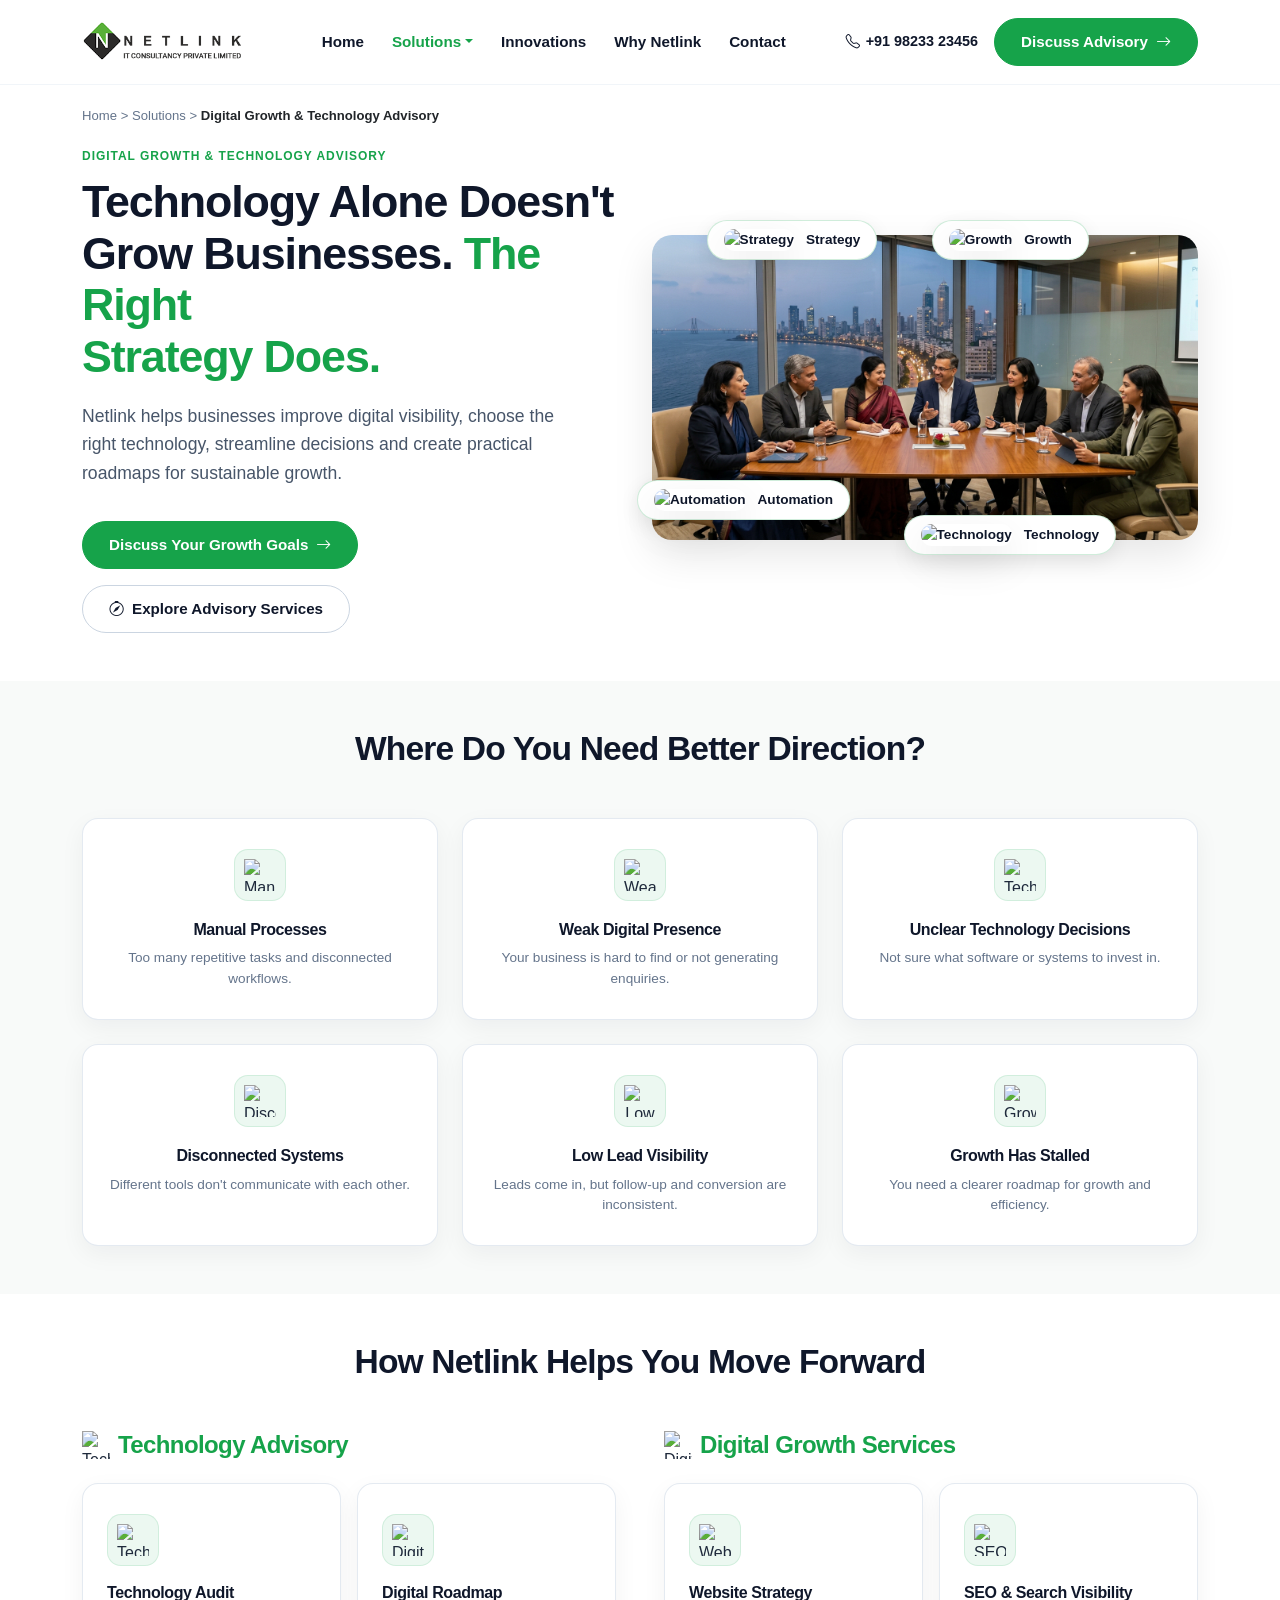
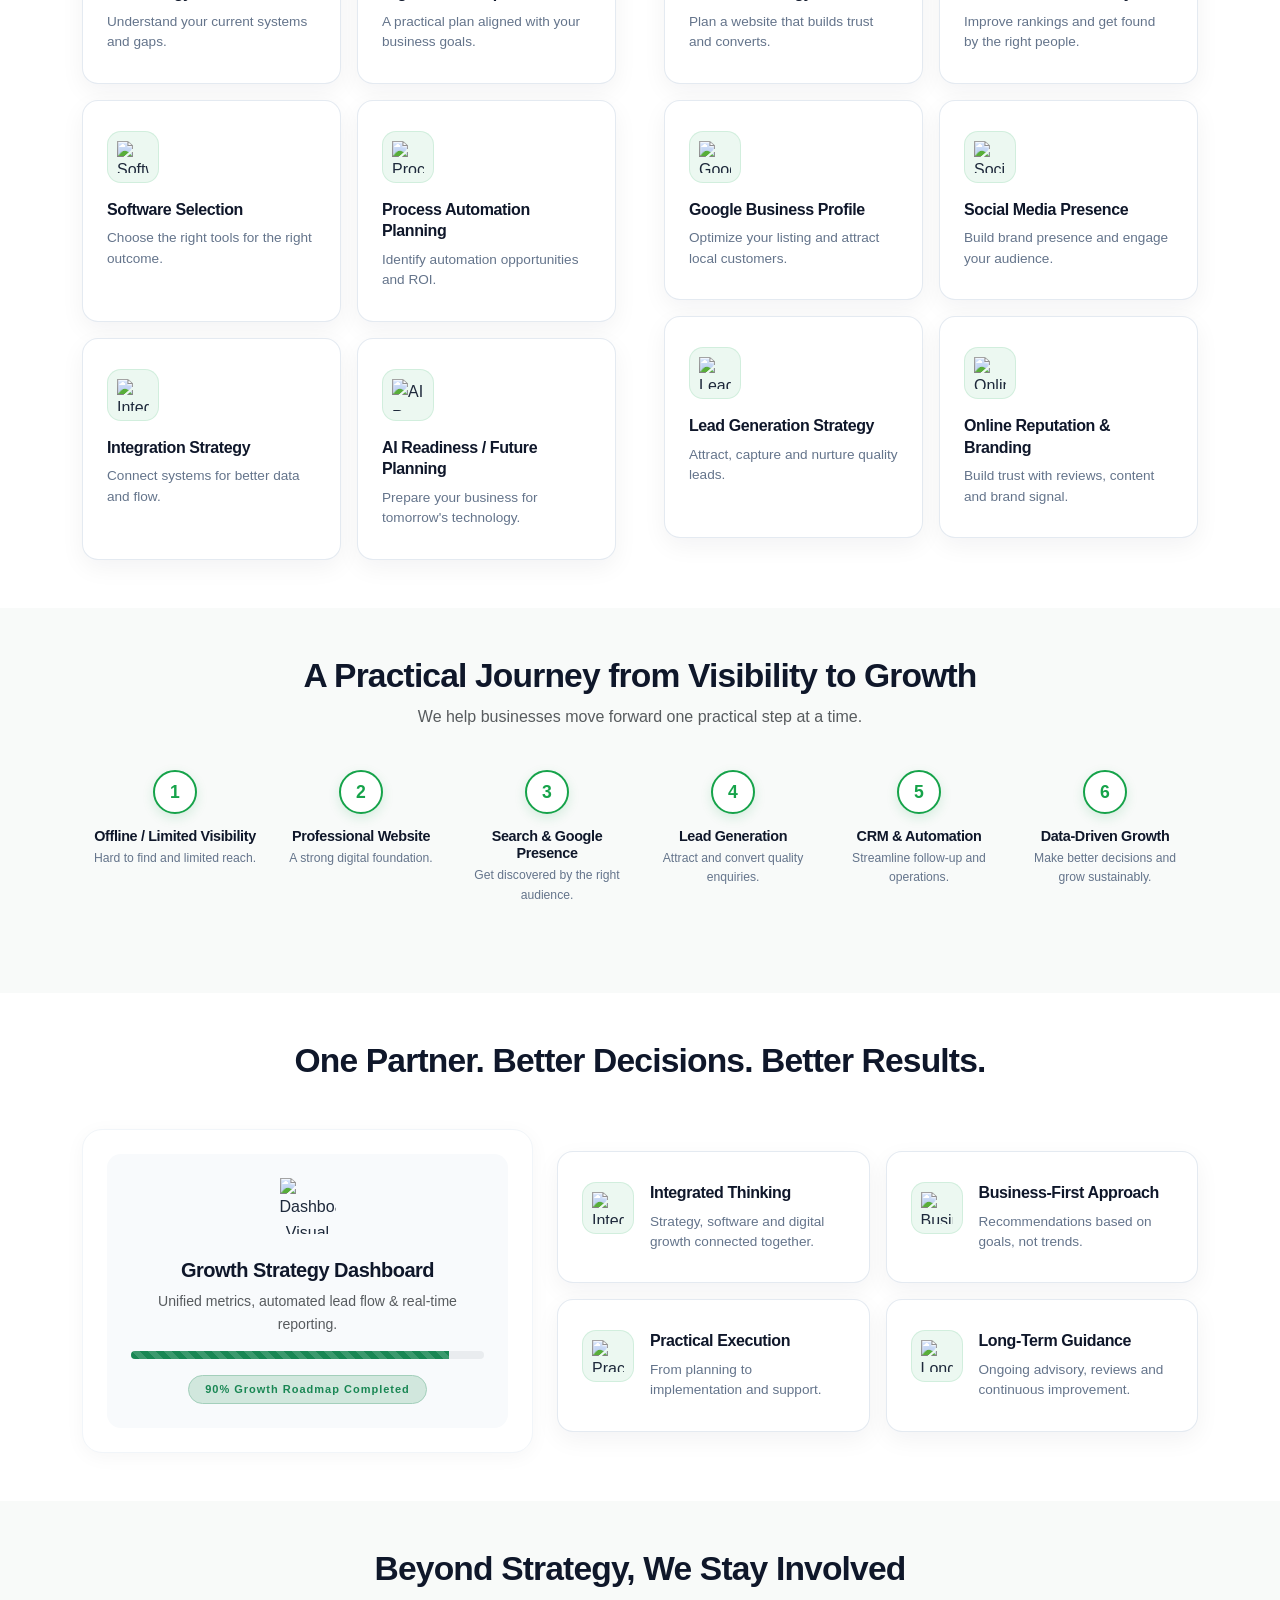
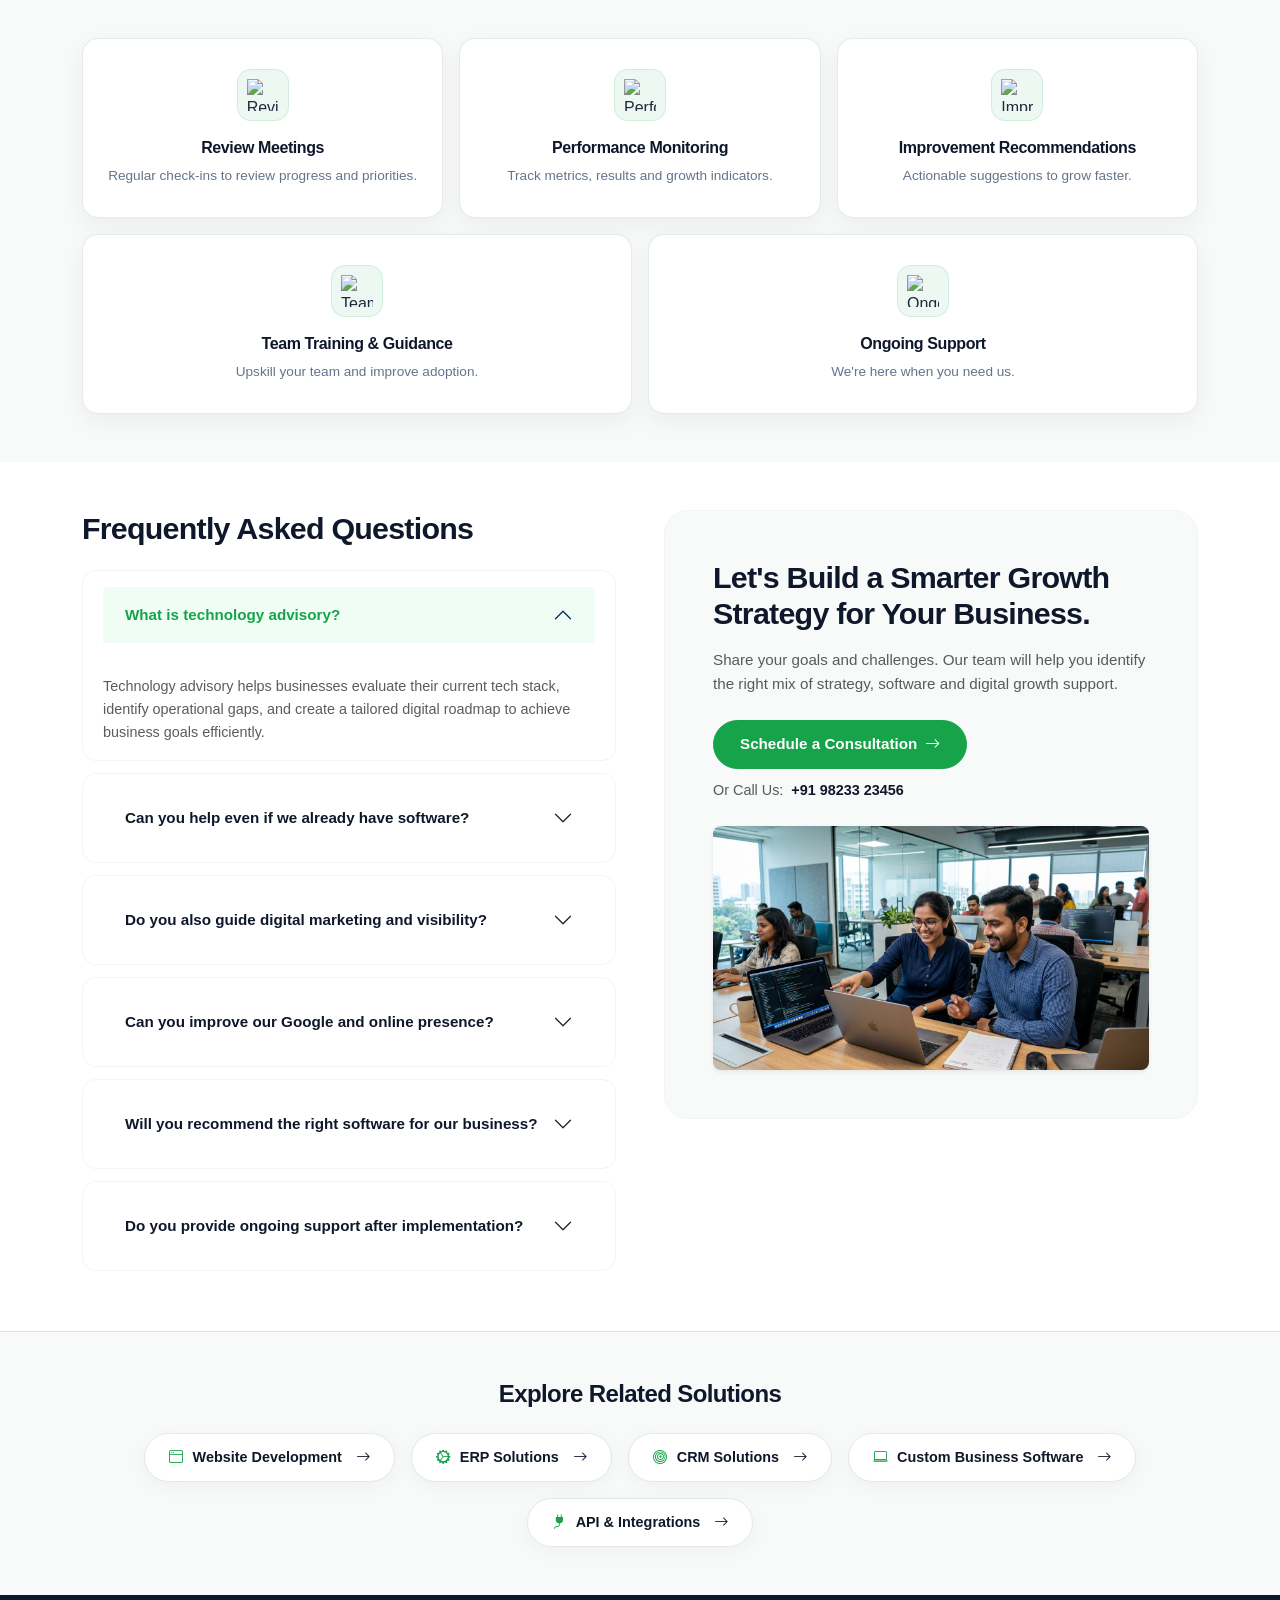
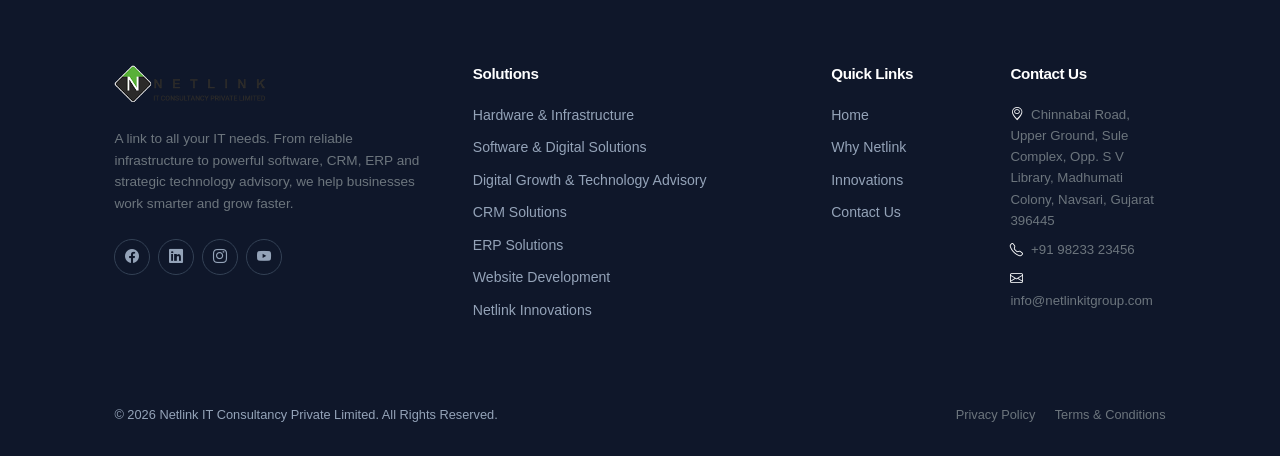
==== advisory.html @ 29174791 "new files" ====
<!DOCTYPE html>
<html lang="en">
<head>
  <meta charset="UTF-8">
  <meta name="viewport" content="width=device-width, initial-scale=1.0">
  <title>Digital Growth & Technology Advisory | Netlink IT Consultancy</title>
  
  <!-- Google Fonts: Plus Jakarta Sans -->
  <link rel="preconnect" href="https://fonts.googleapis.com">
  <link rel="preconnect" href="https://fonts.gstatic.com" crossorigin>
  <link href="https://fonts.googleapis.com/css2?family=Plus+Jakarta+Sans:wght@400;500;600;700;800&display=swap" rel="stylesheet">
  
  <!-- Bootstrap 5.3 CSS -->
  <link href="https://cdn.jsdelivr.net/npm/bootstrap@5.3.2/dist/css/bootstrap.min.css" rel="stylesheet">
  
  <!-- Bootstrap Icons -->
  <link href="https://cdn.jsdelivr.net/npm/bootstrap-icons@1.11.1/font/bootstrap-icons.css" rel="stylesheet">

  <!-- AOS & Animate.css Libraries -->
  <link rel="stylesheet" href="https://unpkg.com/aos@2.3.1/dist/aos.css">
  <link rel="stylesheet" href="https://cdnjs.cloudflare.com/ajax/libs/animate.css/4.1.1/animate.min.css">

  <!-- Custom Stylesheet -->
  <link rel="stylesheet" href="styles.css">
</head>
<body>

  <!-- 1. Header Navbar -->
  <nav class="navbar navbar-expand-lg navbar-header sticky-top">
    <div class="container">
      <a class="navbar-brand" href="front.html">
        <img src="logo.png" alt="Netlink IT Consultancy Logo" class="header-logo">
      </a>

      <button class="navbar-toggler border-0" type="button" data-bs-toggle="collapse" data-bs-target="#siteNavbar">
        <span class="navbar-toggler-icon"></span>
      </button>

      <div class="collapse navbar-collapse" id="siteNavbar">
        <ul class="navbar-nav mx-auto mb-2 mb-lg-0 align-items-lg-center">
          <li class="nav-item">
            <a class="nav-link" href="front.html">Home</a>
          </li>
          <li class="nav-item dropdown">
            <a class="nav-link dropdown-toggle active text-green fw-bold" href="#" data-bs-toggle="dropdown">Solutions</a>
            <ul class="dropdown-menu border-0 shadow-sm">
              <li><a class="dropdown-item" href="front.html">Hardware & Infrastructure</a></li>
              <li><a class="dropdown-item" href="software.html">Software & Digital Solutions</a></li>
              <li><a class="dropdown-item active text-green" href="advisory.html">Digital Growth & Technology Advisory</a></li>
              <li><a class="dropdown-item" href="crm.html">CRM Solutions</a></li>
              <li><a class="dropdown-item" href="erp.html">ERP Solutions</a></li>
              <li><a class="dropdown-item" href="website-development.html">Website Development</a></li>
            </ul>
          </li>
          <li class="nav-item">
            <a class="nav-link" href="index.html">Innovations</a>
          </li>
          <li class="nav-item">
            <a class="nav-link" href="why-netlink.html">Why Netlink</a>
          </li>
          <li class="nav-item">
            <a class="nav-link" href="front.html#contact">Contact</a>
          </li>
        </ul>

        <div class="d-flex align-items-center gap-3">
          <a href="tel:+919823323456" class="top-phone-link">
            <i class="bi bi-telephone"></i> +91 98233 23456
          </a>
          <a href="front.html#contact" class="btn-primary-green">
            Discuss Advisory <i class="bi bi-arrow-right"></i>
          </a>
        </div>
      </div>
    </div>
  </nav>

  <!-- 2. Breadcrumb & Hero Section -->
  <section class="hero-wrapper pb-5">
    <div class="container">
      <div class="site-breadcrumb">
        <a href="index.html">Home</a> &gt; <a href="#">Solutions</a> &gt; <span class="text-dark fw-bold">Digital Growth & Technology Advisory</span>
      </div>

      <div class="row align-items-center mt-3">
        <div class="col-lg-6 mb-5 mb-lg-0">
          <span class="section-badge">DIGITAL GROWTH & TECHNOLOGY ADVISORY</span>
          <h1 class="hero-title" style="font-size: 2.8rem;">
            Technology Alone Doesn't<br>Grow Businesses. <span class="text-green">The Right<br>Strategy Does.</span>
          </h1>
          <p class="hero-text">
            Netlink helps businesses improve digital visibility, choose the right technology, streamline decisions and create practical roadmaps for sustainable growth.
          </p>
          <div class="d-flex flex-wrap gap-3">
            <a href="#" class="btn-primary-green">
              Discuss Your Growth Goals <i class="bi bi-arrow-right"></i>
            </a>
            <a href="#" class="btn-outline-dark">
              <i class="bi bi-compass"></i> Explore Advisory Services
            </a>
          </div>
        </div>

        <div class="col-lg-6">
          <div class="advisory-hero-image-wrapper">
            <img src="images/indian-leadership.jpg" alt="Netlink Advisory Team with Laptop">
            
            <div class="hero-floating-badge" style="top:-15px; left:10%;">
              <img src="https://cdn-icons-png.flaticon.com/512/3067/3067260.png" class="floating-badge-img" alt="Strategy"> Strategy
            </div>
            <div class="hero-floating-badge" style="top:-15px; right:20%;">
              <img src="https://cdn-icons-png.flaticon.com/512/3135/3135715.png" class="floating-badge-img" alt="Growth"> Growth
            </div>
            <div class="hero-floating-badge" style="bottom:20px; left:-15px;">
              <img src="https://cdn-icons-png.flaticon.com/512/2103/2103633.png" class="floating-badge-img" alt="Automation"> Automation
            </div>
            <div class="hero-floating-badge" style="bottom:-15px; right:15%;">
              <img src="https://cdn-icons-png.flaticon.com/512/1055/1055687.png" class="floating-badge-img" alt="Technology"> Technology
            </div>
          </div>
        </div>
      </div>
    </div>
  </section>

  <!-- 3. Where Do You Need Better Direction? -->
  <section class="py-5 bg-section-light">
    <div class="container">
      <div class="text-center max-w-700 mx-auto mb-5">
        <h2 style="font-size: 2.1rem; font-weight: 800;">Where Do You Need Better Direction?</h2>
      </div>

      <div class="problem-6-grid">
        <div class="card-box">
          <div class="icon-circle"><img src="https://cdn-icons-png.flaticon.com/512/2092/2092063.png" class="card-icon-img" alt="Manual Processes"></div>
          <h5 class="card-box-title">Manual Processes</h5>
          <p class="card-box-desc">Too many repetitive tasks and disconnected workflows.</p>
        </div>

        <div class="card-box">
          <div class="icon-circle"><img src="https://cdn-icons-png.flaticon.com/512/1006/1006771.png" class="card-icon-img" alt="Weak Digital Presence"></div>
          <h5 class="card-box-title">Weak Digital Presence</h5>
          <p class="card-box-desc">Your business is hard to find or not generating enquiries.</p>
        </div>

        <div class="card-box">
          <div class="icon-circle"><img src="https://cdn-icons-png.flaticon.com/512/3652/3652191.png" class="card-icon-img" alt="Technology Decisions"></div>
          <h5 class="card-box-title">Unclear Technology Decisions</h5>
          <p class="card-box-desc">Not sure what software or systems to invest in.</p>
        </div>

        <div class="card-box">
          <div class="icon-circle"><img src="https://cdn-icons-png.flaticon.com/512/2885/2885430.png" class="card-icon-img" alt="Disconnected Systems"></div>
          <h5 class="card-box-title">Disconnected Systems</h5>
          <p class="card-box-desc">Different tools don't communicate with each other.</p>
        </div>

        <div class="card-box">
          <div class="icon-circle"><img src="https://cdn-icons-png.flaticon.com/512/2920/2920349.png" class="card-icon-img" alt="Low Lead Visibility"></div>
          <h5 class="card-box-title">Low Lead Visibility</h5>
          <p class="card-box-desc">Leads come in, but follow-up and conversion are inconsistent.</p>
        </div>

        <div class="card-box">
          <div class="icon-circle"><img src="https://cdn-icons-png.flaticon.com/512/2965/2965300.png" class="card-icon-img" alt="Growth Stalled"></div>
          <h5 class="card-box-title">Growth Has Stalled</h5>
          <p class="card-box-desc">You need a clearer roadmap for growth and efficiency.</p>
        </div>
      </div>
    </div>
  </section>

  <!-- 4. How Netlink Helps You Move Forward -->
  <section class="py-5">
    <div class="container">
      <div class="text-center max-w-700 mx-auto mb-5">
        <h2 style="font-size: 2.1rem; font-weight: 800;">How Netlink Helps You Move Forward</h2>
      </div>

      <div class="row g-5">
        <!-- Technology Advisory Column -->
        <div class="col-lg-6">
          <div class="d-flex align-items-center gap-2 mb-4">
            <img src="https://cdn-icons-png.flaticon.com/512/4248/4248401.png" class="section-title-icon-img" alt="Technology Advisory">
            <h4 class="mb-0 text-green" style="font-weight: 800;">Technology Advisory</h4>
          </div>
          <div class="row g-3">
            <div class="col-md-6">
              <div class="card-box text-start">
                <div class="icon-circle mb-3"><img src="https://cdn-icons-png.flaticon.com/512/1541/1541402.png" class="card-icon-img" alt="Technology Audit"></div>
                <h5 class="card-box-title">Technology Audit</h5>
                <p class="card-box-desc">Understand your current systems and gaps.</p>
              </div>
            </div>
            <div class="col-md-6">
              <div class="card-box text-start">
                <div class="icon-circle mb-3"><img src="https://cdn-icons-png.flaticon.com/512/854/854878.png" class="card-icon-img" alt="Digital Roadmap"></div>
                <h5 class="card-box-title">Digital Roadmap</h5>
                <p class="card-box-desc">A practical plan aligned with your business goals.</p>
              </div>
            </div>
            <div class="col-md-6">
              <div class="card-box text-start">
                <div class="icon-circle mb-3"><img src="https://cdn-icons-png.flaticon.com/512/1086/1086741.png" class="card-icon-img" alt="Software Selection"></div>
                <h5 class="card-box-title">Software Selection</h5>
                <p class="card-box-desc">Choose the right tools for the right outcome.</p>
              </div>
            </div>
            <div class="col-md-6">
              <div class="card-box text-start">
                <div class="icon-circle mb-3"><img src="https://cdn-icons-png.flaticon.com/512/2103/2103633.png" class="card-icon-img" alt="Process Automation"></div>
                <h5 class="card-box-title">Process Automation Planning</h5>
                <p class="card-box-desc">Identify automation opportunities and ROI.</p>
              </div>
            </div>
            <div class="col-md-6">
              <div class="card-box text-start">
                <div class="icon-circle mb-3"><img src="https://cdn-icons-png.flaticon.com/512/2885/2885430.png" class="card-icon-img" alt="Integration Strategy"></div>
                <h5 class="card-box-title">Integration Strategy</h5>
                <p class="card-box-desc">Connect systems for better data and flow.</p>
              </div>
            </div>
            <div class="col-md-6">
              <div class="card-box text-start">
                <div class="icon-circle mb-3"><img src="https://cdn-icons-png.flaticon.com/512/2103/2103601.png" class="card-icon-img" alt="AI Readiness"></div>
                <h5 class="card-box-title">AI Readiness / Future Planning</h5>
                <p class="card-box-desc">Prepare your business for tomorrow's technology.</p>
              </div>
            </div>
          </div>
        </div>

        <!-- Digital Growth Services Column -->
        <div class="col-lg-6">
          <div class="d-flex align-items-center gap-2 mb-4">
            <img src="https://cdn-icons-png.flaticon.com/512/3135/3135715.png" class="section-title-icon-img" alt="Digital Growth">
            <h4 class="mb-0 text-green" style="font-weight: 800;">Digital Growth Services</h4>
          </div>
          <div class="row g-3">
            <div class="col-md-6">
              <div class="card-box text-start">
                <div class="icon-circle mb-3"><img src="https://cdn-icons-png.flaticon.com/512/1006/1006771.png" class="card-icon-img" alt="Website Strategy"></div>
                <h5 class="card-box-title">Website Strategy</h5>
                <p class="card-box-desc">Plan a website that builds trust and converts.</p>
              </div>
            </div>
            <div class="col-md-6">
              <div class="card-box text-start">
                <div class="icon-circle mb-3"><img src="https://cdn-icons-png.flaticon.com/512/1055/1055645.png" class="card-icon-img" alt="SEO Visibility"></div>
                <h5 class="card-box-title">SEO & Search Visibility</h5>
                <p class="card-box-desc">Improve rankings and get found by the right people.</p>
              </div>
            </div>
            <div class="col-md-6">
              <div class="card-box text-start">
                <div class="icon-circle mb-3"><img src="https://cdn-icons-png.flaticon.com/512/2991/2991148.png" class="card-icon-img" alt="Google Business"></div>
                <h5 class="card-box-title">Google Business Profile</h5>
                <p class="card-box-desc">Optimize your listing and attract local customers.</p>
              </div>
            </div>
            <div class="col-md-6">
              <div class="card-box text-start">
                <div class="icon-circle mb-3"><img src="https://cdn-icons-png.flaticon.com/512/1802/1802979.png" class="card-icon-img" alt="Social Media"></div>
                <h5 class="card-box-title">Social Media Presence</h5>
                <p class="card-box-desc">Build brand presence and engage your audience.</p>
              </div>
            </div>
            <div class="col-md-6">
              <div class="card-box text-start">
                <div class="icon-circle mb-3"><img src="https://cdn-icons-png.flaticon.com/512/2920/2920349.png" class="card-icon-img" alt="Lead Generation"></div>
                <h5 class="card-box-title">Lead Generation Strategy</h5>
                <p class="card-box-desc">Attract, capture and nurture quality leads.</p>
              </div>
            </div>
            <div class="col-md-6">
              <div class="card-box text-start">
                <div class="icon-circle mb-3"><img src="https://cdn-icons-png.flaticon.com/512/3135/3135789.png" class="card-icon-img" alt="Online Reputation"></div>
                <h5 class="card-box-title">Online Reputation & Branding</h5>
                <p class="card-box-desc">Build trust with reviews, content and brand signal.</p>
              </div>
            </div>
          </div>
        </div>
      </div>
    </div>
  </section>

  <!-- 5. A Practical Journey from Visibility to Growth -->
  <section class="py-5 bg-section-light">
    <div class="container">
      <div class="text-center max-w-700 mx-auto mb-4">
        <h2 style="font-size: 2.1rem; font-weight: 800;">A Practical Journey from Visibility to Growth</h2>
        <p class="text-muted">We help businesses move forward one practical step at a time.</p>
      </div>

      <div class="step-journey-container">
        <!-- Step 1 -->
        <div class="process-step-item">
          <div class="process-step-line"></div>
          <div class="process-step-number">1</div>
          <h5 class="process-step-title">Offline / Limited Visibility</h5>
          <p class="process-step-desc">Hard to find and limited reach.</p>
        </div>

        <!-- Step 2 -->
        <div class="process-step-item">
          <div class="process-step-line"></div>
          <div class="process-step-number">2</div>
          <h5 class="process-step-title">Professional Website</h5>
          <p class="process-step-desc">A strong digital foundation.</p>
        </div>

        <!-- Step 3 -->
        <div class="process-step-item">
          <div class="process-step-line"></div>
          <div class="process-step-number">3</div>
          <h5 class="process-step-title">Search & Google Presence</h5>
          <p class="process-step-desc">Get discovered by the right audience.</p>
        </div>

        <!-- Step 4 -->
        <div class="process-step-item">
          <div class="process-step-line"></div>
          <div class="process-step-number">4</div>
          <h5 class="process-step-title">Lead Generation</h5>
          <p class="process-step-desc">Attract and convert quality enquiries.</p>
        </div>

        <!-- Step 5 -->
        <div class="process-step-item">
          <div class="process-step-line"></div>
          <div class="process-step-number">5</div>
          <h5 class="process-step-title">CRM & Automation</h5>
          <p class="process-step-desc">Streamline follow-up and operations.</p>
        </div>

        <!-- Step 6 -->
        <div class="process-step-item">
          <div class="process-step-number">6</div>
          <h5 class="process-step-title">Data-Driven Growth</h5>
          <p class="process-step-desc">Make better decisions and grow sustainably.</p>
        </div>
      </div>
    </div>
  </section>

  <!-- 6. One Partner. Better Decisions. Better Results. -->
  <section class="py-5">
    <div class="container">
      <div class="text-center max-w-700 mx-auto mb-5">
        <h2 style="font-size: 2.1rem; font-weight: 800;">One Partner. Better Decisions. Better Results.</h2>
      </div>

      <div class="row align-items-center">
        <!-- Left Visual -->
        <div class="col-lg-5 mb-4 mb-lg-0">
          <div style="background:#ffffff; border-radius:20px; padding:24px; box-shadow:var(--netlink-card-shadow); border:1px solid #f1f5f9;">
            <div style="background:#f8fafc; border-radius:14px; padding:24px; text-align:center">
              <img src="https://cdn-icons-png.flaticon.com/512/3652/3652191.png" class="dash-visual-icon mb-2" alt="Dashboard Visual">
              <h5 class="mt-3 font-weight-bold">Growth Strategy Dashboard</h5>
              <p class="text-muted" style="font-size: 0.88rem;">Unified metrics, automated lead flow & real-time reporting.</p>
              <div class="progress my-3" style="height: 8px;">
                <div class="progress-bar bg-success progress-bar-striped progress-bar-animated" style="width: 90%"></div>
              </div>
              <span class="badge bg-success-subtle text-success border border-success-subtle px-3 py-2 rounded-pill">90% Growth Roadmap Completed</span>
            </div>
          </div>
        </div>

        <!-- Right 4 Value Cards -->
        <div class="col-lg-7">
          <div class="row g-3">
            <div class="col-md-6">
              <div class="card-box text-start d-flex align-items-flex-start gap-3">
                <div class="icon-circle flex-shrink-0 mb-0"><img src="https://cdn-icons-png.flaticon.com/512/3067/3067260.png" class="card-icon-img" alt="Integrated Thinking"></div>
                <div>
                  <h5 class="card-box-title">Integrated Thinking</h5>
                  <p class="card-box-desc">Strategy, software and digital growth connected together.</p>
                </div>
              </div>
            </div>

            <div class="col-md-6">
              <div class="card-box text-start d-flex align-items-flex-start gap-3">
                <div class="icon-circle flex-shrink-0 mb-0"><img src="https://cdn-icons-png.flaticon.com/512/2920/2920349.png" class="card-icon-img" alt="Business-First"></div>
                <div>
                  <h5 class="card-box-title">Business-First Approach</h5>
                  <p class="card-box-desc">Recommendations based on goals, not trends.</p>
                </div>
              </div>
            </div>

            <div class="col-md-6">
              <div class="card-box text-start d-flex align-items-flex-start gap-3">
                <div class="icon-circle flex-shrink-0 mb-0"><img src="https://cdn-icons-png.flaticon.com/512/1086/1086741.png" class="card-icon-img" alt="Practical Execution"></div>
                <div>
                  <h5 class="card-box-title">Practical Execution</h5>
                  <p class="card-box-desc">From planning to implementation and support.</p>
                </div>
              </div>
            </div>

            <div class="col-md-6">
              <div class="card-box text-start d-flex align-items-flex-start gap-3">
                <div class="icon-circle flex-shrink-0 mb-0"><img src="https://cdn-icons-png.flaticon.com/512/3135/3135715.png" class="card-icon-img" alt="Long-Term Guidance"></div>
                <div>
                  <h5 class="card-box-title">Long-Term Guidance</h5>
                  <p class="card-box-desc">Ongoing advisory, reviews and continuous improvement.</p>
                </div>
              </div>
            </div>
          </div>
        </div>
      </div>
    </div>
  </section>

  <!-- 7. Beyond Strategy, We Stay Involved -->
  <section class="py-5 bg-section-light">
    <div class="container">
      <div class="text-center max-w-700 mx-auto mb-5">
        <h2 style="font-size: 2.1rem; font-weight: 800;">Beyond Strategy, We Stay Involved</h2>
      </div>

      <div class="row g-3">
        <div class="col-lg-2-4 col-md-4 col-6 flex-grow-1">
          <div class="card-box">
            <div class="icon-circle mb-3"><img src="https://cdn-icons-png.flaticon.com/512/2921/2921222.png" class="card-icon-img" alt="Review Meetings"></div>
            <h5 class="card-box-title">Review Meetings</h5>
            <p class="card-box-desc">Regular check-ins to review progress and priorities.</p>
          </div>
        </div>

        <div class="col-lg-2-4 col-md-4 col-6 flex-grow-1">
          <div class="card-box">
            <div class="icon-circle mb-3"><img src="https://cdn-icons-png.flaticon.com/512/3135/3135715.png" class="card-icon-img" alt="Performance Monitoring"></div>
            <h5 class="card-box-title">Performance Monitoring</h5>
            <p class="card-box-desc">Track metrics, results and growth indicators.</p>
          </div>
        </div>

        <div class="col-lg-2-4 col-md-4 col-6 flex-grow-1">
          <div class="card-box">
            <div class="icon-circle mb-3"><img src="https://cdn-icons-png.flaticon.com/512/3135/3135789.png" class="card-icon-img" alt="Improvement Recommendations"></div>
            <h5 class="card-box-title">Improvement Recommendations</h5>
            <p class="card-box-desc">Actionable suggestions to grow faster.</p>
          </div>
        </div>

        <div class="col-lg-2-4 col-md-4 col-6 flex-grow-1">
          <div class="card-box">
            <div class="icon-circle mb-3"><img src="https://cdn-icons-png.flaticon.com/512/4248/4248401.png" class="card-icon-img" alt="Team Training"></div>
            <h5 class="card-box-title">Team Training & Guidance</h5>
            <p class="card-box-desc">Upskill your team and improve adoption.</p>
          </div>
        </div>

        <div class="col-lg-2-4 col-md-4 col-6 flex-grow-1">
          <div class="card-box">
            <div class="icon-circle mb-3"><img src="https://cdn-icons-png.flaticon.com/512/1055/1055687.png" class="card-icon-img" alt="Ongoing Support"></div>
            <h5 class="card-box-title">Ongoing Support</h5>
            <p class="card-box-desc">We're here when you need us.</p>
          </div>
        </div>
      </div>
    </div>
  </section>

  <!-- 8. Frequently Asked Questions & CTA Section -->
  <section class="py-5">
    <div class="container">
      <div class="row g-5 align-items-start">
        <!-- FAQ Left -->
        <div class="col-lg-6">
          <h2 style="font-size: 1.9rem; font-weight: 800;" class="mb-4">Frequently Asked Questions</h2>
          
          <div class="accordion faq-accordion" id="faqAccordion">
            <!-- Q1 -->
            <div class="accordion-item">
              <h2 class="accordion-header">
                <button class="accordion-button" type="button" data-bs-toggle="collapse" data-bs-target="#faq1" aria-expanded="true">
                  What is technology advisory?
                </button>
              </h2>
              <div id="faq1" class="accordion-collapse collapse show" data-bs-parent="#faqAccordion">
                <div class="accordion-body text-muted" style="font-size:0.9rem">
                  Technology advisory helps businesses evaluate their current tech stack, identify operational gaps, and create a tailored digital roadmap to achieve business goals efficiently.
                </div>
              </div>
            </div>

            <!-- Q2 -->
            <div class="accordion-item">
              <h2 class="accordion-header">
                <button class="accordion-button collapsed" type="button" data-bs-toggle="collapse" data-bs-target="#faq2" aria-expanded="false">
                  Can you help even if we already have software?
                </button>
              </h2>
              <div id="faq2" class="accordion-collapse collapse" data-bs-parent="#faqAccordion">
                <div class="accordion-body text-muted" style="font-size:0.9rem">
                  Yes! We specialize in optimizing existing software, streamlining integrations between tools, and ensuring your team maximizes adoption.
                </div>
              </div>
            </div>

            <!-- Q3 -->
            <div class="accordion-item">
              <h2 class="accordion-header">
                <button class="accordion-button collapsed" type="button" data-bs-toggle="collapse" data-bs-target="#faq3" aria-expanded="false">
                  Do you also guide digital marketing and visibility?
                </button>
              </h2>
              <div id="faq3" class="accordion-collapse collapse" data-bs-parent="#faqAccordion">
                <div class="accordion-body text-muted" style="font-size:0.9rem">
                  Absolutely. We provide end-to-end digital growth strategies including SEO, website optimization, lead generation funnels, and brand visibility.
                </div>
              </div>
            </div>

            <!-- Q4 -->
            <div class="accordion-item">
              <h2 class="accordion-header">
                <button class="accordion-button collapsed" type="button" data-bs-toggle="collapse" data-bs-target="#faq4" aria-expanded="false">
                  Can you improve our Google and online presence?
                </button>
              </h2>
              <div id="faq4" class="accordion-collapse collapse" data-bs-parent="#faqAccordion">
                <div class="accordion-body text-muted" style="font-size:0.9rem">
                  Yes, we help optimize your Google Business Profile, improve local search rankings, and manage online brand reputation.
                </div>
              </div>
            </div>

            <!-- Q5 -->
            <div class="accordion-item">
              <h2 class="accordion-header">
                <button class="accordion-button collapsed" type="button" data-bs-toggle="collapse" data-bs-target="#faq5" aria-expanded="false">
                  Will you recommend the right software for our business?
                </button>
              </h2>
              <div id="faq5" class="accordion-collapse collapse" data-bs-parent="#faqAccordion">
                <div class="accordion-body text-muted" style="font-size:0.9rem">
                  We analyze your specific workflows and budget to recommend the most cost-effective and scalable software solutions.
                </div>
              </div>
            </div>

            <!-- Q6 -->
            <div class="accordion-item">
              <h2 class="accordion-header">
                <button class="accordion-button collapsed" type="button" data-bs-toggle="collapse" data-bs-target="#faq6" aria-expanded="false">
                  Do you provide ongoing support after implementation?
                </button>
              </h2>
              <div id="faq6" class="accordion-collapse collapse" data-bs-parent="#faqAccordion">
                <div class="accordion-body text-muted" style="font-size:0.9rem">
                  Yes, we stay involved through review meetings, performance monitoring, team training, and continuous advisory support.
                </div>
              </div>
            </div>
          </div>
        </div>

        <!-- CTA Right -->
        <div class="col-lg-6">
          <div class="cta-banner-container">
            <div class="p-4 p-md-5">
              <h2 style="font-size: 1.9rem; font-weight: 800;" class="mb-3">
                Let's Build a Smarter Growth Strategy for Your Business.
              </h2>
              <p class="text-muted mb-4" style="font-size: 0.95rem;">
                Share your goals and challenges. Our team will help you identify the right mix of strategy, software and digital growth support.
              </p>
              <div class="mb-4">
                <a href="#" class="btn-primary-green me-3 mb-2">
                  Schedule a Consultation <i class="bi bi-arrow-right"></i>
                </a>
                <span class="d-inline-block text-muted" style="font-size:0.9rem">
                  Or Call Us: <a href="tel:+919823323456" class="top-phone-link ms-1">+91 98233 23456</a>
                </span>
              </div>
              <div class="rounded-3 overflow-hidden shadow-sm mt-3">
                <img src="images/indian-tech-team.jpg" alt="Netlink Strategy Team" class="img-fluid">
              </div>
            </div>
          </div>
        </div>
      </div>
    </div>
  </section>

  <!-- 9. Explore Related Solutions Section -->
  <section class="py-5 bg-section-light border-top">
    <div class="container">
      <div class="text-center mb-4">
        <h4 style="font-weight: 800; color: var(--netlink-dark);">Explore Related Solutions</h4>
      </div>

      <div class="solution-pill-wrapper">
        <a href="#" class="solution-pill-item">
          <i class="bi bi-window text-green"></i> Website Development <i class="bi bi-arrow-right ms-1"></i>
        </a>
        <a href="#" class="solution-pill-item">
          <i class="bi bi-gear-wide-connected text-green"></i> ERP Solutions <i class="bi bi-arrow-right ms-1"></i>
        </a>
        <a href="#" class="solution-pill-item">
          <i class="bi bi-bullseye text-green"></i> CRM Solutions <i class="bi bi-arrow-right ms-1"></i>
        </a>
        <a href="#" class="solution-pill-item">
          <i class="bi bi-laptop text-green"></i> Custom Business Software <i class="bi bi-arrow-right ms-1"></i>
        </a>
        <a href="#" class="solution-pill-item">
          <i class="bi bi-plug-fill text-green"></i> API & Integrations <i class="bi bi-arrow-right ms-1"></i>
        </a>
      </div>
    </div>
  </section>

  <!-- 10. Footer Section -->
  <footer class="footer-dark-bg">
    <div class="container">
      <div class="row g-4">
        <!-- Col 1: Brand info -->
        <div class="col-lg-4 col-md-6">
          <a href="front.html" class="d-inline-block mb-3">
            <img src="logo.png" alt="Netlink IT Consultancy Logo" class="footer-logo" style="max-height: 42px;">
          </a>
          <p class="mb-4 text-secondary" style="max-width: 320px; font-size: 0.85rem; line-height: 1.6;">
            A link to all your IT needs. From reliable infrastructure to powerful software, CRM, ERP and strategic technology advisory, we help businesses work smarter and grow faster.
          </p>
          <div class="d-flex align-items-center">
            <a href="#" class="footer-social-btn"><i class="bi bi-facebook"></i></a>
            <a href="#" class="footer-social-btn"><i class="bi bi-linkedin"></i></a>
            <a href="#" class="footer-social-btn"><i class="bi bi-instagram"></i></a>
            <a href="#" class="footer-social-btn"><i class="bi bi-youtube"></i></a>
          </div>
        </div>

        <!-- Col 2: Solutions -->
        <div class="col-lg-4 col-md-6">
          <h5 class="footer-col-title">Solutions</h5>
          <ul class="footer-menu-links">
            <li><a href="front.html">Hardware & Infrastructure</a></li>
            <li><a href="software.html">Software & Digital Solutions</a></li>
            <li><a href="advisory.html">Digital Growth & Technology Advisory</a></li>
            <li><a href="crm.html">CRM Solutions</a></li>
            <li><a href="erp.html">ERP Solutions</a></li>
            <li><a href="website-development.html">Website Development</a></li>
            <li><a href="index.html">Netlink Innovations</a></li>
          </ul>
        </div>

        <!-- Col 3: Quick Links -->
        <div class="col-lg-2 col-md-6">
          <h5 class="footer-col-title">Quick Links</h5>
          <ul class="footer-menu-links">
            <li><a href="front.html">Home</a></li>
            <li><a href="why-netlink.html">Why Netlink</a></li>
            <li><a href="index.html">Innovations</a></li>
            <li><a href="front.html#contact">Contact Us</a></li>
          </ul>
        </div>

        <!-- Col 4: Contact Us -->
        <div class="col-lg-2 col-md-6">
          <h5 class="footer-col-title">Contact Us</h5>
          <div class="text-secondary" style="font-size:0.83rem; line-height:1.6">
            <p class="mb-2">
              <i class="bi bi-geo-alt me-1 text-light"></i> Chinnabai Road, Upper Ground, Sule Complex, Opp. S V Library, Madhumati Colony, Navsari, Gujarat 396445
            </p>
            <p class="mb-2">
              <i class="bi bi-telephone me-1 text-light"></i> +91 98233 23456
            </p>
            <p class="mb-0">
              <i class="bi bi-envelope me-1 text-light"></i> info@netlinkitgroup.com
            </p>
          </div>
        </div>
      </div>

      <!-- Footer Bottom Line -->
      <div class="footer-bottom-line d-flex flex-column flex-md-row justify-content-between align-items-center gap-2">
        <div>
          © 2026 Netlink IT Consultancy Private Limited. All Rights Reserved.
        </div>
        <div>
          <a href="#" class="text-secondary text-decoration-none me-3">Privacy Policy</a>
          <a href="#" class="text-secondary text-decoration-none">Terms & Conditions</a>
        </div>
      </div>
    </div>
  </footer>

  <script>

      document.addEventListener("click", function (e) {
        if (!e.target.closest(".navbar .dropdown")) {
          document.querySelectorAll(".navbar .dropdown-menu").forEach(m => m.classList.remove("show"));
        }
      });

      // FAQ Accordion
      const accordionButtons = document.querySelectorAll(".faq-accordion .accordion-button");
      accordionButtons.forEach(button => {
        button.addEventListener("click", function (e) {
          e.preventDefault();
          const targetSelector = this.getAttribute("data-bs-target");
          const targetEl = document.querySelector(targetSelector);
          if (!targetEl) return;

          const parentAccordion = this.closest(".accordion");
          if (parentAccordion) {
            parentAccordion.querySelectorAll(".accordion-collapse").forEach(collapse => {
              if (collapse !== targetEl) {
                collapse.classList.remove("show");
              }
            });
            parentAccordion.querySelectorAll(".accordion-button").forEach(btn => {
              if (btn !== this) {
                btn.classList.add("collapsed");
                btn.setAttribute("aria-expanded", "false");
              }
            });
          }

          if (targetEl.classList.contains("show")) {
            targetEl.classList.remove("show");
            this.classList.add("collapsed");
            this.setAttribute("aria-expanded", "false");
          } else {
            targetEl.classList.add("show");
            this.classList.remove("collapsed");
            this.setAttribute("aria-expanded", "true");
          }
        });
      });
  </script>

  <!-- AOS, VanillaTilt & Interactive Motion Script -->
  <script src="https://unpkg.com/aos@2.3.1/dist/aos.js"></script>
  <script src="https://cdnjs.cloudflare.com/ajax/libs/vanilla-tilt/1.8.1/vanilla-tilt.min.js"></script>
  <script src="script.js"></script>
</body>
</html>
---- styles.css ----
/* ==========================================================================
   Netlink IT Consultancy - Main Stylesheet (Unified Production Version)
   ========================================================================== */

/* 1. CSS Variables & Reset */
:root {
  --netlink-green: #16a34a;
  --netlink-green-dark: #15803d;
  --netlink-green-light: #f0fdf4;
  --netlink-green-border: #bbf7d0;
  --netlink-dark: #0f172a;
  --netlink-body: #475569;
  --netlink-muted: #64748b;
  --netlink-bg-light: #f8faf9;
  --netlink-card-shadow: 0 4px 20px rgba(0, 0, 0, 0.04);
  --netlink-hover-shadow: 0 12px 32px rgba(22, 163, 74, 0.14);
  --netlink-transition: all 0.3s cubic-bezier(0.16, 1, 0.3, 1);

  /* Shared Aliases for style-new.css compatibility */
  --primary-green: #16a34a;
  --primary-green-hover: #15803d;
  --dark-blue: #0f172a;
  --light-bg: #f8faf9;
  --card-bg: #ffffff;
  --text-dark: #0f172a;
  --text-muted: #64748b;
  --border-color: #e2e8f0;
  --accent-purple: #7c3aed;
  --accent-blue: #0284c7;
  --accent-dark-blue: #1e3a8a;
  --transition: all 0.3s cubic-bezier(0.16, 1, 0.3, 1);
}

/* 2. Base Typography */
body {
  font-family: 'Plus Jakarta Sans', 'Inter', system-ui, -apple-system, sans-serif;
  color: var(--netlink-body);
  background-color: #ffffff;
  overflow-x: hidden;
  line-height: 1.6;
  -webkit-font-smoothing: antialiased;
}

h1, h2, h3, h4, h5, h6 {
  color: var(--netlink-dark);
  font-weight: 700;
  letter-spacing: -0.025em;
}

.text-green { color: var(--netlink-green) !important; }
.bg-light-green { background-color: var(--netlink-green-light) !important; }
.bg-section-light { background-color: var(--netlink-bg-light); }

/* 3. Custom Buttons */
.btn-primary-green {
  background-color: var(--netlink-green);
  color: #ffffff;
  border-radius: 50px;
  padding: 11px 26px;
  font-weight: 600;
  font-size: 0.95rem;
  border: 1px solid var(--netlink-green);
  transition: var(--netlink-transition);
  display: inline-flex;
  align-items: center;
  gap: 8px;
  text-decoration: none;
}

.btn-primary-green:hover {
  background-color: var(--netlink-green-dark);
  color: #ffffff;
  box-shadow: 0 8px 20px rgba(22, 163, 74, 0.3);
  transform: translateY(-2px);
}

.btn-outline-dark {
  background-color: transparent;
  color: var(--netlink-dark);
  border-radius: 50px;
  padding: 11px 26px;
  font-weight: 600;
  font-size: 0.95rem;
  border: 1px solid #cbd5e1;
  transition: var(--netlink-transition);
  display: inline-flex;
  align-items: center;
  gap: 8px;
  text-decoration: none;
}

.btn-outline-dark:hover {
  border-color: var(--netlink-green);
  color: var(--netlink-green);
  background-color: var(--netlink-green-light);
  transform: translateY(-2px);
}

/* 4. Subtitle Badges & Links */
.section-badge {
  font-size: 0.75rem;
  font-weight: 800;
  letter-spacing: 0.08em;
  text-transform: uppercase;
  color: var(--netlink-green);
  display: inline-block;
  margin-bottom: 10px;
}

.top-phone-link {
  color: var(--netlink-dark);
  font-weight: 600;
  font-size: 0.9rem;
  text-decoration: none;
  display: inline-flex;
  align-items: center;
  gap: 6px;
  transition: var(--netlink-transition);
}

.top-phone-link:hover {
  color: var(--netlink-green);
}

.site-breadcrumb {
  font-size: 0.82rem;
  color: var(--netlink-muted);
  margin-bottom: 14px;
}
.site-breadcrumb a {
  color: var(--netlink-muted);
  text-decoration: none;
}
.site-breadcrumb a:hover {
  color: var(--netlink-green);
}

/* 5. Header Navbar & Dropdowns */
.navbar-header {
  padding: 16px 0;
  background-color: #ffffff;
  border-bottom: 1px solid #f1f5f9;
  z-index: 1050;
}

.header-logo {
  height: 42px;
  width: auto;
  max-width: 220px;
  object-fit: contain;
}

.nav-link {
  color: var(--netlink-dark);
  font-weight: 600;
  font-size: 0.95rem;
  padding: 8px 14px !important;
  transition: var(--netlink-transition);
}

.nav-link:hover, .nav-link.active {
  color: var(--netlink-green) !important;
}

.navbar .dropdown-menu {
  border-radius: 14px;
  padding: 8px;
  border: 1px solid #e2e8f0;
  box-shadow: 0 12px 35px rgba(0, 0, 0, 0.1) !important;
  margin-top: 8px;
  min-width: 260px;
  background: #ffffff;
}

@media (min-width: 992px) {
  .navbar .dropdown:hover > .dropdown-menu {
    display: block !important;
    opacity: 1 !important;
    visibility: visible !important;
    transform: translateY(0) !important;
  }
  .navbar .dropdown > .dropdown-menu {
    display: block;
    opacity: 0;
    visibility: hidden;
    transform: translateY(10px);
    transition: all 0.25s cubic-bezier(0.16, 1, 0.3, 1);
  }
}

.dropdown-item {
  font-size: 0.9rem;
  font-weight: 600;
  color: var(--netlink-dark);
  padding: 9px 16px;
  border-radius: 8px;
  transition: var(--netlink-transition);
}

.dropdown-item:hover, .dropdown-item.active {
  background-color: var(--netlink-green-light);
  color: var(--netlink-green) !important;
}

/* 6. Hero Section */
.hero-wrapper {
  padding: 20px 0 80px 0;
  position: relative;
  overflow: hidden;
}

.hero-title {
  font-size: 3.3rem;
  font-weight: 800;
  line-height: 1.15;
  margin-bottom: 20px;
}

.hero-text {
  font-size: 1.1rem;
  color: var(--netlink-body);
  margin-bottom: 34px;
  max-width: 480px;
}

.hero-main-img {
  max-height: 440px;
  width: 100%;
  object-fit: cover;
  border-radius: 24px;
  box-shadow: 0 20px 45px rgba(0, 0, 0, 0.1);
  transition: var(--netlink-transition);
}

.hero-main-img:hover {
  transform: scale(1.02);
}

.advisory-hero-image-wrapper {
  position: relative;
  border-radius: 24px;
}

.advisory-hero-image-wrapper img {
  width: 100%;
  border-radius: 20px;
  box-shadow: 0 15px 40px rgba(0, 0, 0, 0.1);
}

.hero-floating-badge {
  position: absolute;
  background: #ffffff;
  border-radius: 50px;
  padding: 6px 14px;
  font-size: 0.75rem;
  font-weight: 700;
  color: var(--netlink-dark);
  box-shadow: 0 6px 20px rgba(0, 0, 0, 0.1);
  display: flex;
  align-items: center;
  gap: 6px;
  border: 1px solid #f1f5f9;
}

/* 7. Product Banner & Feature Cards */
.product-banner-card {
  background-color: var(--netlink-bg-light);
  border-radius: 20px;
  padding: 32px 40px;
  margin-bottom: 24px;
  border: 1px solid #f1f5f9;
}

.feature-5-grid {
  display: grid;
  grid-template-columns: repeat(5, 1fr);
  gap: 16px;
  margin-bottom: 24px;
}

.problem-6-grid {
  display: grid;
  grid-template-columns: repeat(3, 1fr);
  gap: 24px;
}

@media (max-width: 992px) {
  .problem-6-grid {
    grid-template-columns: repeat(2, 1fr);
  }
}

@media (max-width: 576px) {
  .problem-6-grid {
    grid-template-columns: 1fr;
  }
}

.card-box {
  background: #ffffff;
  border-radius: 16px;
  padding: 30px 24px;
  text-align: center;
  box-shadow: 0 8px 24px rgba(15, 23, 42, 0.05);
  border: 1px solid rgba(226, 232, 240, 0.9);
  transition: all 0.35s cubic-bezier(0.16, 1, 0.3, 1);
  height: 100%;
  position: relative;
  overflow: hidden;
}

.card-box::before {
  content: '';
  position: absolute;
  top: 0;
  left: 0;
  width: 100%;
  height: 3px;
  background: linear-gradient(90deg, var(--netlink-green), #10b981);
  opacity: 0;
  transition: var(--netlink-transition);
}

.card-box:hover {
  transform: translateY(-8px) scale(1.02);
  box-shadow: 0 18px 36px rgba(22, 163, 74, 0.16), 0 4px 12px rgba(0, 0, 0, 0.04);
  border-color: rgba(22, 163, 74, 0.4);
}

.card-box:hover::before {
  opacity: 1;
}

.icon-circle {
  width: 52px;
  height: 52px;
  background: rgba(22, 163, 74, 0.08);
  border-radius: 14px;
  display: inline-flex;
  align-items: center;
  justify-content: center;
  margin-bottom: 18px;
  padding: 10px;
  transition: all 0.35s cubic-bezier(0.34, 1.56, 0.64, 1);
  box-shadow: inset 0 0 0 1px rgba(22, 163, 74, 0.12);
}

.card-box:hover .icon-circle {
  background: var(--netlink-green);
  transform: scale(1.12) rotate(-4deg);
  box-shadow: 0 6px 18px rgba(22, 163, 74, 0.3);
}

.card-icon-img {
  width: 100%;
  height: 100%;
  object-fit: contain;
  display: block;
}

.floating-badge-img {
  width: 20px;
  height: 20px;
  object-fit: contain;
  display: inline-block;
  vertical-align: middle;
  margin-right: 6px;
}

.section-title-icon-img {
  width: 28px;
  height: 28px;
  object-fit: contain;
  display: inline-block;
  vertical-align: middle;
}

.dash-visual-icon {
  width: 54px;
  height: 54px;
  object-fit: contain;
  display: inline-block;
}

.hero-floating-badge {
  background: #ffffff;
  padding: 8px 16px;
  border-radius: 30px;
  font-size: 0.85rem;
  font-weight: 700;
  color: var(--netlink-dark);
  box-shadow: 0 6px 20px rgba(0, 0, 0, 0.08);
  border: 1px solid rgba(22, 163, 74, 0.2);
  display: inline-flex;
  align-items: center;
  position: absolute;
  z-index: 3;
}

.card-box-title {
  font-size: 1rem;
  font-weight: 700;
  color: var(--netlink-dark);
  margin-bottom: 8px;
  line-height: 1.35;
}

.card-box-desc {
  font-size: 0.85rem;
  color: var(--netlink-muted);
  margin-bottom: 0;
  line-height: 1.5;
}

/* 8. Why It Matters Section */
.why-matters-image-container {
  position: relative;
  border-radius: 24px;
  overflow: hidden;
  box-shadow: 0 12px 35px rgba(0, 0, 0, 0.08);
}

.why-matters-image-container img {
  width: 100%;
  height: 400px;
  object-fit: cover;
  display: block;
}

.floating-badge {
  position: absolute;
  background: #ffffff;
  border-radius: 50%;
  width: 44px;
  height: 44px;
  display: flex;
  align-items: center;
  justify-content: center;
  color: var(--netlink-green);
  box-shadow: 0 8px 20px rgba(0, 0, 0, 0.12);
  border: 1px solid #f1f5f9;
  font-size: 1.15rem;
}

.badge-pos-1 { top: 24px; left: 32px; }
.badge-pos-2 { top: 20px; right: 80px; }
.badge-pos-3 { bottom: 40px; right: 28px; }

.check-list-item {
  display: flex;
  align-items: flex-start;
  gap: 14px;
  margin-bottom: 18px;
}

.check-icon-circle {
  width: 28px;
  height: 28px;
  background: var(--netlink-green-light);
  color: var(--netlink-green);
  border-radius: 50%;
  display: flex;
  align-items: center;
  justify-content: center;
  font-size: 0.9rem;
  font-weight: 800;
  flex-shrink: 0;
  margin-top: 2px;
}

.check-text {
  font-size: 1.02rem;
  font-weight: 600;
  color: var(--netlink-dark);
}

/* 9. Product Experience & Pipeline */
.experience-card {
  background: var(--netlink-bg-light);
  border-radius: 20px;
  padding: 28px;
  border: 1px solid #f1f5f9;
  height: 100%;
  display: flex;
  align-items: center;
  gap: 20px;
  transition: var(--netlink-transition);
}

.experience-card:hover {
  transform: translateY(-5px);
  box-shadow: var(--netlink-hover-shadow);
  background: #ffffff;
  border-color: var(--netlink-green-border);
}

.app-card-img {
  width: 140px;
  height: 250px;
  object-fit: cover;
  border: 6px solid #1e293b;
  border-radius: 20px;
  box-shadow: 0 8px 20px rgba(0, 0, 0, 0.08);
  flex-shrink: 0;
  transition: var(--netlink-transition);
}

.experience-card:hover .app-card-img {
  transform: scale(1.03);
}

.exp-title {
  font-size: 1.15rem;
  font-weight: 700;
  margin-bottom: 8px;
  color: var(--netlink-dark);
}

.exp-desc {
  font-size: 0.88rem;
  color: var(--netlink-muted);
  margin-bottom: 0;
}

.pipeline-card {
  background: #ffffff;
  border-radius: 18px;
  padding: 30px 24px;
  border: 1px solid #e2e8f0;
  box-shadow: var(--netlink-card-shadow);
  transition: var(--netlink-transition);
  height: 100%;
  display: flex;
  align-items: flex-start;
  gap: 16px;
}

.pipeline-card:hover {
  transform: translateY(-5px);
  box-shadow: var(--netlink-hover-shadow);
  border-color: var(--netlink-green-border);
}

.pipeline-title {
  font-size: 1.08rem;
  font-weight: 700;
  color: var(--netlink-dark);
  margin-bottom: 6px;
}

.pipeline-desc {
  font-size: 0.85rem;
  color: var(--netlink-muted);
  margin-bottom: 0;
}

.why-builds-wrapper {
  background-color: var(--netlink-bg-light);
  border-radius: 24px;
  padding: 44px;
  border: 1px solid #f1f5f9;
}

/* 10. Step Journey & Accordion */
.step-journey-container {
  display: flex;
  justify-content: space-between;
  align-items: flex-start;
  position: relative;
  margin: 40px 0;
}

.process-step-item {
  flex: 1;
  text-align: center;
  position: relative;
  padding: 0 10px;
}

.process-step-number {
  width: 44px;
  height: 44px;
  border-radius: 50%;
  border: 2px solid var(--netlink-green);
  background: #ffffff;
  color: var(--netlink-green);
  font-weight: 800;
  font-size: 1.1rem;
  display: flex;
  align-items: center;
  justify-content: center;
  margin: 0 auto 14px auto;
  box-shadow: 0 4px 12px rgba(22, 163, 74, 0.15);
  transition: var(--netlink-transition);
}

.process-step-item:hover .process-step-number {
  background: var(--netlink-green);
  color: #ffffff;
  transform: scale(1.1);
}

.process-step-title {
  font-size: 0.9rem;
  font-weight: 700;
  color: var(--netlink-dark);
  margin-bottom: 4px;
}

.process-step-desc {
  font-size: 0.76rem;
  color: var(--netlink-muted);
  margin-bottom: 0;
}

.process-step-line {
  position: absolute;
  top: 22px;
  right: -50%;
  width: 100%;
  height: 2px;
  background: #cbd5e1;
  z-index: -1;
}

.process-step-item:last-child .process-step-line {
  display: none;
}

.faq-accordion .accordion-item {
  border: 1px solid #f1f5f9;
  border-radius: 14px !important;
  margin-bottom: 12px;
  overflow: hidden;
}

.faq-accordion .accordion-button {
  font-weight: 700;
  color: var(--netlink-dark);
  font-size: 0.95rem;
  box-shadow: none !important;
  background-color: #ffffff;
  padding: 18px 22px;
}

.faq-accordion .accordion-button:not(.collapsed) {
  color: var(--netlink-green);
  background-color: var(--netlink-green-light);
}

.solution-pill-wrapper {
  display: flex;
  flex-wrap: wrap;
  justify-content: center;
  gap: 16px;
}

.solution-pill-item {
  background: #ffffff;
  border: 1px solid #e2e8f0;
  border-radius: 50px;
  padding: 12px 24px;
  font-weight: 700;
  font-size: 0.9rem;
  color: var(--netlink-dark);
  text-decoration: none;
  display: inline-flex;
  align-items: center;
  gap: 10px;
  box-shadow: var(--netlink-card-shadow);
  transition: var(--netlink-transition);
}

.solution-pill-item:hover {
  border-color: var(--netlink-green);
  color: var(--netlink-green);
  transform: translateY(-3px);
  box-shadow: var(--netlink-hover-shadow);
}

/* 11. CTA Banner */
.cta-banner-container {
  background-color: var(--netlink-bg-light);
  border-radius: 24px;
  overflow: hidden;
  border: 1px solid #f1f5f9;
}

.cta-banner-content {
  padding: 52px;
}

.cta-banner-image img {
  width: 100%;
  height: 100%;
  min-height: 340px;
  object-fit: cover;
  display: block;
}

/* 12. Footer */
.footer-dark-bg {
  background-color: var(--netlink-dark);
  color: #94a3b8;
  padding-top: 70px;
  padding-bottom: 30px;
  font-size: 0.88rem;
}

.footer-logo {
  height: 40px;
  width: auto;
  max-width: 220px;
  object-fit: contain;
}

.footer-col-title {
  color: #ffffff;
  font-weight: 700;
  font-size: 0.95rem;
  margin-bottom: 20px;
}

.footer-menu-links {
  list-style: none;
  padding: 0;
  margin: 0;
}

.footer-menu-links li {
  margin-bottom: 10px;
}

.footer-menu-links a {
  color: #94a3b8;
  text-decoration: none;
  transition: var(--netlink-transition);
}

.footer-menu-links a:hover {
  color: #ffffff;
  padding-left: 6px;
}

.footer-social-btn {
  width: 36px;
  height: 36px;
  border-radius: 50%;
  border: 1px solid #334155;
  color: #94a3b8;
  display: inline-flex;
  align-items: center;
  justify-content: center;
  margin-right: 8px;
  text-decoration: none;
  transition: var(--netlink-transition);
}

.footer-social-btn:hover {
  background-color: var(--netlink-green);
  color: #ffffff;
  border-color: var(--netlink-green);
}

.footer-bottom-line {
  border-top: 1px solid var(--footer-border);
  padding-top: 24px;
  margin-top: 50px;
  font-size: 0.8rem;
}

/* 13. Responsive Media Queries */
@media (max-width: 1199px) {
  .hero-title { font-size: 2.8rem; }
  .feature-5-grid { grid-template-columns: repeat(3, 1fr); }
  .problem-6-grid { grid-template-columns: repeat(3, 1fr); }
}

@media (max-width: 991px) {
  .hero-title { font-size: 2.3rem; }
  .feature-5-grid { grid-template-columns: repeat(2, 1fr); }
  .problem-6-grid { grid-template-columns: repeat(2, 1fr); }
  .step-journey-container { flex-wrap: wrap; gap: 20px; }
  .process-step-item { flex: 0 0 30%; }
  .process-step-line { display: none; }
  .cta-banner-content { padding: 34px; }
  .hero-main-img { max-height: 360px; margin-top: 30px; }
  .experience-card { flex-direction: column; text-align: center; }
  .app-card-img { margin-bottom: 12px; }
}

@media (max-width: 575px) {
  .hero-title { font-size: 1.85rem; }
  .feature-5-grid { grid-template-columns: 1fr; }
  .problem-6-grid { grid-template-columns: 1fr; }
  .process-step-item { flex: 0 0 45%; }
  .cta-banner-content { padding: 24px 16px; }
}

/* 14. CRM Solutions Custom Styles */
.crm-hero-graphic {
  position: relative;
  background: #ffffff;
  border-radius: 24px;
  box-shadow: 0 20px 45px rgba(0, 0, 0, 0.08);
  border: 1px solid #e2e8f0;
  padding: 20px;
  overflow: hidden;
}

.crm-mockup-laptop {
  background: #0f172a;
  border-radius: 16px;
  padding: 12px 12px 0 12px;
  box-shadow: 0 10px 30px rgba(0,0,0,0.15);
}

.crm-mockup-screen {
  background: #f8fafc;
  border-radius: 10px 10px 0 0;
  padding: 16px;
  font-size: 0.75rem;
}

.crm-stat-card {
  background: #ffffff;
  border-radius: 10px;
  padding: 12px;
  border: 1px solid #e2e8f0;
  box-shadow: 0 2px 6px rgba(0,0,0,0.03);
}

.crm-stat-val {
  font-weight: 800;
  font-size: 1.15rem;
  color: var(--netlink-dark);
  margin-bottom: 2px;
}

.crm-stat-label {
  font-size: 0.72rem;
  color: var(--netlink-muted);
  font-weight: 600;
}

.why-crm-box {
  background: #ffffff;
  border-radius: 20px;
  padding: 32px 24px;
  box-shadow: var(--netlink-card-shadow);
  border: 1px solid #f1f5f9;
}

.why-crm-grid {
  display: grid;
  grid-template-columns: repeat(6, 1fr);
  gap: 16px;
}

.why-crm-item {
  text-align: center;
  position: relative;
  padding: 10px 8px;
}

.why-crm-item:not(:last-child)::after {
  content: '';
  position: absolute;
  right: -8px;
  top: 15%;
  height: 70%;
  width: 1px;
  background: #e2e8f0;
}

.sales-journey-7-grid {
  display: flex;
  align-items: flex-start;
  justify-content: space-between;
  position: relative;
  gap: 8px;
  margin: 30px 0 10px 0;
}

.journey-step-col {
  flex: 1;
  text-align: center;
  position: relative;
  padding: 0 4px;
}

.journey-step-icon {
  width: 52px;
  height: 52px;
  border-radius: 50%;
  background: var(--netlink-green-light);
  color: var(--netlink-green);
  border: 1px solid var(--netlink-green-border);
  display: inline-flex;
  align-items: center;
  justify-content: center;
  font-size: 1.35rem;
  margin-bottom: 12px;
  transition: var(--netlink-transition);
}

.journey-step-col:hover .journey-step-icon {
  background: var(--netlink-green);
  color: #ffffff;
  transform: translateY(-3px);
  box-shadow: 0 6px 16px rgba(22, 163, 74, 0.25);
}

.journey-arrow {
  position: absolute;
  right: -10px;
  top: 26px;
  color: #94a3b8;
  font-size: 0.85rem;
  z-index: 2;
}

.dashboard-card {
  background: #ffffff;
  border-radius: 18px;
  border: 1px solid #e2e8f0;
  box-shadow: var(--netlink-card-shadow);
  overflow: hidden;
  transition: var(--netlink-transition);
  height: 100%;
}

.dashboard-card:hover {
  transform: translateY(-5px);
  box-shadow: var(--netlink-hover-shadow);
  border-color: var(--netlink-green-border);
}

.dashboard-card-img-wrap {
  background: #f8fafc;
  padding: 20px;
  border-bottom: 1px solid #f1f5f9;
  min-height: 200px;
  display: flex;
  align-items: center;
  justify-content: center;
}

.support-5-grid {
  display: grid;
  grid-template-columns: repeat(5, 1fr);
  gap: 16px;
}

@media (max-width: 1199px) {
  .why-crm-grid { grid-template-columns: repeat(3, 1fr); }
  .why-crm-item::after { display: none; }
  .support-5-grid { grid-template-columns: repeat(3, 1fr); }
}

@media (max-width: 991px) {
  .sales-journey-7-grid { flex-wrap: wrap; justify-content: center; gap: 20px; }
  .journey-step-col { flex: 0 0 28%; }
  .journey-arrow { display: none; }
  .support-5-grid { grid-template-columns: repeat(2, 1fr); }
}

@media (max-width: 575px) {
  .why-crm-grid { grid-template-columns: 1fr; }
  .journey-step-col { flex: 0 0 45%; }
  .support-5-grid { grid-template-columns: 1fr; }
}

/* 15. ERP Solutions Custom Styles & Motion Animations */
.erp-trust-bar {
  background: #ffffff;
  border-top: 1px solid #f1f5f9;
  border-bottom: 1px solid #f1f5f9;
  padding: 32px 0;
  overflow: hidden;
}

.trust-bar-slider-wrapper {
  overflow: hidden;
  position: relative;
  width: 100%;
  padding: 8px 0;
}

.trust-bar-slider-wrapper::before,
.trust-bar-slider-wrapper::after {
  content: '';
  position: absolute;
  top: 0;
  width: 60px;
  height: 100%;
  z-index: 2;
  pointer-events: none;
}

.trust-bar-slider-wrapper::before {
  left: 0;
  background: linear-gradient(to right, #ffffff, rgba(255, 255, 255, 0));
}

.trust-bar-slider-wrapper::after {
  right: 0;
  background: linear-gradient(to left, #ffffff, rgba(255, 255, 255, 0));
}

.trust-bar-track {
  display: flex;
  align-items: center;
  gap: 52px;
  width: max-content;
  animation: trustMarquee 25s linear infinite;
}

.trust-bar-slider-wrapper:hover .trust-bar-track {
  animation-play-state: paused;
}

@keyframes trustMarquee {
  0% {
    transform: translateX(0);
  }
  100% {
    transform: translateX(-50%);
  }
}

.trust-item {
  display: flex;
  flex-direction: column;
  align-items: center;
  gap: 8px;
  text-align: center;
  transition: var(--netlink-transition);
  flex-shrink: 0;
  min-width: 110px;
}

.trust-item:hover {
  transform: translateY(-4px);
}

.trust-icon-box {
  width: 46px;
  height: 46px;
  border-radius: 50%;
  background: var(--netlink-green-light);
  color: var(--netlink-green);
  display: inline-flex;
  align-items: center;
  justify-content: center;
  font-size: 1.25rem;
  transition: var(--netlink-transition);
}

.trust-item:hover .trust-icon-box {
  background: var(--netlink-green);
  color: #ffffff;
  box-shadow: 0 6px 16px rgba(22, 163, 74, 0.25);
}

.trust-label {
  font-size: 0.8rem;
  font-weight: 700;
  color: var(--netlink-dark);
}

.erp-module-10-grid {
  display: grid;
  grid-template-columns: repeat(5, 1fr);
  gap: 18px;
}

.erp-module-card {
  background: #ffffff;
  border-radius: 16px;
  padding: 24px 18px;
  text-align: center;
  box-shadow: var(--netlink-card-shadow);
  border: 1px solid #f1f5f9;
  transition: var(--netlink-transition);
  height: 100%;
  position: relative;
  overflow: hidden;
}

.erp-module-card:hover {
  transform: translateY(-6px);
  box-shadow: var(--netlink-hover-shadow);
  border-color: var(--netlink-green-border);
}

.erp-module-card::before {
  content: '';
  position: absolute;
  top: 0;
  left: 0;
  width: 100%;
  height: 3px;
  background: var(--netlink-green);
  transform: scaleX(0);
  transition: transform 0.3s ease;
}

.erp-module-card:hover::before {
  transform: scaleX(1);
}

.workflow-9-grid {
  display: flex;
  align-items: flex-start;
  justify-content: space-between;
  gap: 6px;
  margin: 36px 0 10px 0;
}

.workflow-step-col {
  flex: 1;
  text-align: center;
  position: relative;
}

.workflow-step-icon {
  width: 48px;
  height: 48px;
  border-radius: 50%;
  background: var(--netlink-green-light);
  color: var(--netlink-green);
  border: 1px solid var(--netlink-green-border);
  display: inline-flex;
  align-items: center;
  justify-content: center;
  font-size: 1.2rem;
  margin-bottom: 10px;
  transition: var(--netlink-transition);
}

.workflow-step-col:hover .workflow-step-icon {
  background: var(--netlink-green);
  color: #ffffff;
  transform: scale(1.1);
  box-shadow: 0 6px 16px rgba(22, 163, 74, 0.25);
}

.workflow-arrow {
  position: absolute;
  right: -8px;
  top: 24px;
  color: #cbd5e1;
  font-size: 0.8rem;
  z-index: 2;
}

.industry-card {
  background: #ffffff;
  border-radius: 18px;
  overflow: hidden;
  border: 1px solid #e2e8f0;
  box-shadow: var(--netlink-card-shadow);
  transition: var(--netlink-transition);
  height: 100%;
}

.industry-card:hover {
  transform: translateY(-6px);
  box-shadow: var(--netlink-hover-shadow);
  border-color: var(--netlink-green-border);
}

.industry-card-img-wrap {
  overflow: hidden;
  height: 170px;
}

.industry-card-img {
  width: 100%;
  height: 100%;
  object-fit: cover;
  transition: var(--netlink-transition);
}

.industry-card:hover .industry-card-img {
  transform: scale(1.06);
}

.industry-card-title {
  padding: 16px;
  text-align: center;
  font-weight: 700;
  font-size: 0.95rem;
  color: var(--netlink-dark);
  margin: 0;
}

.roadmap-7-grid {
  display: flex;
  justify-content: space-between;
  gap: 12px;
  margin-top: 30px;
}

.roadmap-step-col {
  flex: 1;
  text-align: center;
  position: relative;
  background: #ffffff;
  border-radius: 16px;
  padding: 20px 12px;
  border: 1px solid #f1f5f9;
  box-shadow: var(--netlink-card-shadow);
  transition: var(--netlink-transition);
}

.roadmap-step-col:hover {
  transform: translateY(-5px);
  border-color: var(--netlink-green-border);
  box-shadow: var(--netlink-hover-shadow);
}

.roadmap-step-badge {
  display: inline-block;
  font-weight: 800;
  font-size: 0.75rem;
  color: var(--netlink-green);
  background: var(--netlink-green-light);
  padding: 4px 10px;
  border-radius: 20px;
  margin-bottom: 10px;
}

/* Keyframe Animations */
@keyframes floatAnimation {
  0% { transform: translateY(0px); }
  50% { transform: translateY(-8px); }
  100% { transform: translateY(0px); }
}

.animate-float {
  animation: floatAnimation 4s ease-in-out infinite;
}

@media (max-width: 1199px) {
  .erp-module-10-grid { grid-template-columns: repeat(3, 1fr); }
  .roadmap-7-grid { flex-wrap: wrap; }
  .roadmap-step-col { flex: 0 0 30%; }
}

@media (max-width: 991px) {
  .workflow-9-grid { flex-wrap: wrap; justify-content: center; gap: 16px; }
  .workflow-step-col { flex: 0 0 28%; }
  .workflow-arrow { display: none; }
  .erp-module-10-grid { grid-template-columns: repeat(2, 1fr); }
  .roadmap-step-col { flex: 0 0 45%; }
}

@media (max-width: 575px) {
  .erp-module-10-grid { grid-template-columns: 1fr; }
  .workflow-step-col { flex: 0 0 45%; }
  .roadmap-step-col { flex: 0 0 100%; }
}




/* ==========================================================================
   Merged New Stylesheet Components (style-new.css)
   ========================================================================== */

  /* --- Root Variables & Reset --- */
  :root {
      --primary-green: #209647;
      --primary-green-hover: #197a38;
      --dark-blue: #0f172a;
      --light-bg: #f8fafc;
      --card-bg: #ffffff;
      --text-dark: #1e293b;
      --text-muted: #64748b;
      --border-color: #e2e8f0;
      --accent-purple: #7c3aed;
      --accent-blue: #0284c7;
      --accent-dark-blue: #1e3a8a;
      --transition: all 0.3s cubic-bezier(0.4, 0, 0.2, 1);
  }

  * {
      margin: 0;
      padding: 0;
      box-sizing: border-box;
      font-family: 'Inter', sans-serif;
      -webkit-tap-highlight-color: transparent;
  }

  body {
      background-color: var(--card-bg);
      color: var(--text-dark);
      line-height: 1.6;
      overflow-x: hidden;
      width: 100%;
  }

  a {
      text-decoration: none;
      color: inherit;
  }

  img {
      max-width: 100%;
      height: auto;
      display: block;
  }

  /* --- Header / Navbar --- */
  header {
      display: flex;
      justify-content: space-between;
      align-items: center;
      padding: 16px 8%;
      background: rgba(255, 255, 255, 0.98);
      backdrop-filter: blur(10px);
      position: sticky;
      top: 0;
      z-index: 1000;
      box-shadow: 0 2px 10px rgba(0, 0, 0, 0.03);
      width: 100%;
  }

  .logo {
      display: flex;
      align-items: center;
      gap: 10px;
      font-weight: 800;
      font-size: 22px;
      color: var(--dark-blue);
      letter-spacing: -0.5px;
      flex-shrink: 0;
  }

  .logo-img {
      height: 38px;
      width: auto;
      object-fit: contain;
      display: block;
  }

  @media (max-width: 768px) {
      .logo-img {
          height: 32px;
      }
  }

  .nav-links {
      display: flex;
      list-style: none;
      gap: 28px;
      align-items: center;
  }

  .nav-links a {
      font-size: 14px;
      font-weight: 500;
      color: var(--text-dark);
      transition: var(--transition);
  }

  .nav-links a:hover {
      color: var(--primary-green);
  }

  .header-right {
      display: flex;
      align-items: center;
      gap: 20px;
      flex-shrink: 0;
  }

  .phone-no {
      font-weight: 600;
      font-size: 14px;
      color: var(--text-dark);
      display: flex;
      align-items: center;
      gap: 6px;
      white-space: nowrap;
  }

  .btn-green {
      background: var(--primary-green);
      color: #fff;
      padding: 10px 20px;
      border-radius: 6px;
      font-weight: 600;
      font-size: 14px;
      display: inline-flex;
      align-items: center;
      justify-content: center;
      gap: 8px;
      transition: var(--transition);
      border: none;
      cursor: pointer;
      white-space: nowrap;
  }

  .btn-green:hover {
      background: var(--primary-green-hover);
      transform: translateY(-2px);
      box-shadow: 0 4px 12px rgba(32, 150, 71, 0.25);
  }

  .btn-outline {
      border: 1px solid var(--border-color);
      background: transparent;
      color: var(--text-dark);
      padding: 10px 20px;
      border-radius: 6px;
      font-weight: 600;
      font-size: 14px;
      display: inline-flex;
      align-items: center;
      justify-content: center;
      gap: 8px;
      transition: var(--transition);
      cursor: pointer;
      white-space: nowrap;
  }

  .btn-outline:hover {
      border-color: var(--primary-green);
      color: var(--primary-green);
      transform: translateY(-2px);
  }

  .menu-toggle {
      display: none;
      font-size: 22px;
      color: var(--dark-blue);
      cursor: pointer;
      padding: 4px;
  }

  /* --- Off-Canvas Mobile Sidebar --- */
  .sidebar-overlay {
      position: fixed;
      top: 0;
      left: 0;
      width: 100%;
      height: 100vh;
      background: rgba(15, 23, 42, 0.5);
      backdrop-filter: blur(4px);
      z-index: 1050;
      opacity: 0;
      visibility: hidden;
      transition: var(--transition);
  }

  .sidebar-overlay.active {
      opacity: 1;
      visibility: visible;
  }

  .sidebar {
      position: fixed;
      top: 0;
      right: -320px;
      width: 300px;
      height: 100vh;
      background: #ffffff;
      z-index: 1100;
      box-shadow: -5px 0 25px rgba(0, 0, 0, 0.15);
      display: flex;
      flex-direction: column;
      padding: 24px;
      transition: transform 0.3s cubic-bezier(0.4, 0, 0.2, 1);
  }

  .sidebar.active {
      transform: translateX(-320px);
  }

  .sidebar-header {
      display: flex;
      justify-content: space-between;
      align-items: center;
      padding-bottom: 20px;
      border-bottom: 1px solid var(--border-color);
      margin-bottom: 20px;
  }

  .close-btn {
      font-size: 22px;
      color: var(--text-dark);
      cursor: pointer;
      transition: var(--transition);
  }

  .close-btn:hover {
      color: var(--primary-green);
  }

  .sidebar-menu {
      list-style: none;
      display: flex;
      flex-direction: column;
      gap: 16px;
  }

  .sidebar-menu a {
      font-size: 15px;
      font-weight: 600;
      color: var(--text-dark);
      display: block;
      padding: 8px 0;
      transition: var(--transition);
  }

  .sidebar-menu a:hover {
      color: var(--primary-green);
  }

  .sidebar-action {
      margin-top: auto;
      padding-top: 20px;
      border-top: 1px solid var(--border-color);
      display: flex;
      flex-direction: column;
      gap: 15px;
  }

  .sidebar-action .btn-green {
      width: 100%;
  }

  .sidebar-action .phone-no {
      justify-content: center;
      font-size: 15px;
  }

  /* --- Hero Container --- */
  .hero {
      position: relative;
      width: 100%;
      min-height: 520px;
      display: flex;
      align-items: center;
      padding: 60px 8%;
      overflow: hidden;
      background-color: #ffffff;
  }

  .hero-image-wrapper {
      position: absolute;
      top: 0;
      right: 0;
      width: 100%;
      height: 100%;
      z-index: 1;
  }

  .hero-image-wrapper img {
      width: 100%;
      height: 100%;
      object-fit: cover;
      object-position: center right;
      display: block;
  }

  .fade-overlay {
      position: absolute;
      top: 0;
      left: 0;
      width: 100%;
      height: 100%;
      background: linear-gradient(to right,
              #ffffff 0%,
              #ffffff 38%,
              rgba(255, 255, 255, 0.85) 55%,
              rgba(255, 255, 255, 0.2) 75%,
              transparent 100%);
  }

  .hero-content {
      position: relative;
      z-index: 2;
      max-width: 580px;
  }

  .badge-wrapper {
      display: inline-flex;
      align-items: center;
      gap: 8px;
      margin-bottom: 16px;
  }

  .badge-line {
      width: 20px;
      height: 1.5px;
      background-color: var(--primary-green);
  }

  .badge {
      font-size: 11px;
      font-weight: 700;
      letter-spacing: 1px;
      color: #1e293b;
  }

  .hero-content h1 {
      font-size: 42px;
      font-weight: 800;
      line-height: 1.2;
      color: #0f172a;
      margin-bottom: 18px;
  }

  .hero-content h1 span {
      color: var(--primary-green);
  }

  .hero-content p {
      font-size: 15px;
      color: #64748b;
      line-height: 1.6;
      margin-bottom: 30px;
  }

  .hero-btns {
      display: flex;
      gap: 15px;
      align-items: center;
      flex-wrap: wrap;
  }

  /* --- Main Feature Cards --- */
  .cards-section {
      padding: 40px 8% 60px;
      display: grid;
      grid-template-columns: repeat(4, 1fr);
      gap: 20px;
  }

  .feature-card {
      background: var(--card-bg);
      border: 1px solid var(--border-color);
      border-radius: 12px;
      overflow: hidden;
      transition: var(--transition);
      display: flex;
      flex-direction: column;
      position: relative;
  }

  .feature-card:hover {
      transform: translateY(-8px);
      box-shadow: 0 15px 30px rgba(0, 0, 0, 0.08);
      border-color: rgba(32, 150, 71, 0.3);
  }

  .card-img {
      height: 160px;
      overflow: hidden;
      position: relative;
  }

  .card-img img {
      width: 100%;
      height: 100%;
      object-fit: cover;
      transition: var(--transition);
  }

  .feature-card:hover .card-img img {
      transform: scale(1.1);
  }

  .card-content {
      padding: 24px 20px;
      display: flex;
      flex-direction: column;
      flex-grow: 1;
      align-items: center;
      text-align: center;
  }

  .card-icon {
      width: 44px;
      height: 44px;
      background: #ffffff;
      border-radius: 8px;
      display: flex;
      align-items: center;
      justify-content: center;
      color: var(--primary-green);
      font-size: 20px;
      margin-top: -42px;
      margin-bottom: 15px;
      position: relative;
      z-index: 2;
      border: 2px solid rgba(32, 150, 71, 0.3);
  }

  .card-content h3 {
      font-size: 16px;
      font-weight: 700;
      margin-bottom: 10px;
      color: var(--dark-blue);
  }

  .card-content p {
      font-size: 13px;
      color: var(--text-muted);
      margin-bottom: 20px;
      flex-grow: 1;
  }

  .card-link {
      font-size: 13px;
      font-weight: 600;
      color: var(--accent-blue);
      display: flex;
      align-items: center;
      gap: 6px;
      transition: var(--transition);
  }

  .card-link i {
      transition: transform 0.2s;
  }

  .feature-card:hover .card-link i {
      transform: translateX(4px);
  }

  .badge-new {
      position: absolute;
      top: 10px;
      right: 10px;
      background: var(--accent-purple);
      color: #fff;
      font-size: 10px;
      font-weight: 700;
      padding: 2px 8px;
      border-radius: 12px;
      z-index: 3;
  }

  /* --- Stats Section --- */
  .stats-section {
      background: #f8fafc;
      padding: 40px 8%;
      display: flex;
      align-items: center;
      justify-content: space-between;
      border-top: 1px solid #e2e8f0;
      border-bottom: 1px solid #e2e8f0;
  }

  .stat-box {
      display: flex;
      align-items: center;
      gap: 15px;
      flex: 1;
      justify-content: center;
      position: relative;
      padding: 0 20px;
  }

  .stat-box:not(:last-child)::after {
      content: '';
      position: absolute;
      right: 0;
      top: 50%;
      transform: translateY(-50%);
      width: 1px;
      height: 45px;
      background-color: #cbd5e1;
  }

  .stat-icon {
      font-size: 32px;
      color: var(--primary-green);
      display: flex;
      align-items: center;
  }

  .stat-info h2 {
      font-size: 26px;
      font-weight: 800;
      color: #0f172a;
      line-height: 1;
      margin-bottom: 4px;
  }

  .stat-info p {
      font-size: 13px;
      color: #475569;
      font-weight: 600;
      line-height: 1.3;
  }

  .stat-info small {
      font-size: 11px;
      color: #94a3b8 !important;
      font-weight: 400;
  }

  /* --- Solutions Section --- */
  .solutions-section {
      padding: 60px 8%;
  }

  .section-header {
      display: flex;
      justify-content: space-between;
      align-items: flex-end;
      margin-bottom: 40px;
      gap: 20px;
  }

  .section-header-text h4 {
      font-size: 12px;
      text-transform: uppercase;
      color: var(--text-muted);
      letter-spacing: 1px;
      margin-bottom: 5px;
  }

  .section-header-text h2 {
      font-size: 28px;
      font-weight: 800;
      color: var(--dark-blue);
  }

  .grid-6 {
      display: grid;
      grid-template-columns: repeat(6, 1fr);
      gap: 15px;
  }

  .sol-card {
      border: 1px solid var(--border-color);
      border-radius: 8px;
      padding: 20px 15px;
      text-align: center;
      transition: var(--transition);
      background: #fff;
  }

  .sol-card:hover {
      border-color: var(--primary-green);
      transform: translateY(-5px);
      box-shadow: 0 10px 20px rgba(0, 0, 0, 0.05);
  }

  .sol-icon {
      width: 40px;
      height: 40px;
      margin: 0 auto 12px;
      display: flex;
      align-items: center;
      justify-content: center;
      font-size: 20px;
      color: var(--primary-green);
      background: rgba(32, 150, 71, 0.08);
      border-radius: 6px;
  }

  .sol-card h4 {
      font-size: 13px;
      font-weight: 700;
      margin-bottom: 8px;
      color: var(--dark-blue);
  }

  .sol-card p {
      font-size: 11px;
      color: var(--text-muted);
      line-height: 1.4;
  }

  /* --- Ecosystem / Pyramid Section --- */
  .ecosystem-section {
      padding: 60px 8%;
      background: #fafafa;
      display: flex;
      align-items: center;
      gap: 40px;
  }

  .eco-left {
      flex: 1;
  }

  .eco-left h4 {
      font-size: 12px;
      text-transform: uppercase;
      color: var(--text-muted);
      letter-spacing: 1px;
      margin-bottom: 10px;
  }

  .eco-left h2 {
      font-size: 30px;
      font-weight: 800;
      color: var(--dark-blue);
      line-height: 1.2;
      margin-bottom: 25px;
  }

  .pyramid-container {
      flex: 1.2;
      display: flex;
      flex-direction: column;
      align-items: center;
      gap: 6px;
      width: 100%;
  }

  .pyramid-layer {
      width: 100%;
      padding: 12px 20px;
      border-radius: 6px;
      color: #fff;
      text-align: center;
      font-weight: 600;
      box-shadow: 0 4px 6px rgba(0, 0, 0, 0.05);
      transition: var(--transition);
      cursor: pointer;
  }

  .pyramid-layer:hover {
      transform: scale(1.02);
  }

  .layer-1 {
      width: 50%;
      background: var(--primary-green);
  }

  .layer-2 {
      width: 65%;
      background: #8b5cf6;
  }

  .layer-3 {
      width: 80%;
      background: var(--accent-blue);
  }

  .layer-4 {
      width: 92%;
      background: #1e40af;
  }

  .layer-5 {
      width: 100%;
      background: #0f172a;
  }

  .pyramid-layer h5 {
      font-size: 13px;
      font-weight: 700;
  }

  .pyramid-layer p {
      font-size: 10px;
      opacity: 0.8;
      font-weight: 400;
  }

  .eco-right-list {
      flex: 1;
      display: flex;
      flex-direction: column;
      gap: 15px;
  }

  .eco-item {
      display: flex;
      gap: 12px;
      align-items: flex-start;
  }

  .eco-item i {
      font-size: 18px;
      color: var(--primary-green);
      margin-top: 2px;
  }

  .eco-item-text h4 {
      font-size: 14px;
      font-weight: 700;
      color: var(--dark-blue);
  }

  .eco-item-text p {
      font-size: 12px;
      color: var(--text-muted);
  }

  /* --- CTA Banner Section --- */
  .cta-banner {
      margin: 40px 8%;
      background: linear-gradient(135deg, #eefbf3 0%, #e2f7e9 100%);
      border-radius: 12px;
      padding: 30px 40px;
      display: flex;
      align-items: center;
      justify-content: space-between;
      border: 1px solid rgba(32, 150, 71, 0.2);
      gap: 20px;
  }

  .cta-left {
      display: flex;
      align-items: center;
      gap: 20px;
  }

  .avatar-box {
      width: 45px;
      height: 45px;
      border-radius: 50%;
      background: #fff;
      display: flex;
      align-items: center;
      justify-content: center;
      box-shadow: 0 4px 8px rgba(0, 0, 0, 0.1);
      font-size: 20px;
      color: var(--primary-green);
      flex-shrink: 0;
  }

  .cta-text h3 {
      font-size: 18px;
      font-weight: 700;
      color: var(--dark-blue);
  }

  .cta-text p {
      font-size: 13px;
      color: var(--text-muted);
  }

  .cta-right {
      text-align: right;
  }

  .cta-phone {
      font-size: 13px;
      font-weight: 600;
      margin-top: 8px;
      color: var(--dark-blue);
  }

  /* --- Footer --- */
  footer {
      background: var(--dark-blue);
      color: #94a3b8;
      padding: 60px 8% 20px;
      font-size: 13px;
  }

  .footer-grid {
      display: grid;
      grid-template-columns: 2fr 1fr 1fr 1fr 1.5fr;
      gap: 30px;
      margin-bottom: 40px;
  }

  .footer-col h4 {
      color: #fff;
      font-size: 14px;
      font-weight: 600;
      margin-bottom: 15px;
  }

  .footer-col p {
      line-height: 1.6;
      margin-bottom: 15px;
  }

  .social-icons {
      display: flex;
      gap: 10px;
  }

  .social-icons a {
      width: 30px;
      height: 30px;
      background: rgba(255, 255, 255, 0.1);
      border-radius: 4px;
      display: flex;
      align-items: center;
      justify-content: center;
      color: #fff;
      transition: var(--transition);
  }

  .social-icons a:hover {
      background: var(--primary-green);
  }

  .footer-col ul {
      list-style: none;
  }

  .footer-col ul li {
      margin-bottom: 8px;
  }

  .footer-col ul li a:hover {
      color: var(--primary-green);
  }

  .contact-info li {
      display: flex;
      gap: 10px;
      margin-bottom: 10px !important;
  }

  .contact-info i {
      color: var(--primary-green);
      margin-top: 3px;
  }

  .footer-bottom {
      border-top: 1px solid rgba(255, 255, 255, 0.1);
      padding-top: 20px;
      display: flex;
      justify-content: space-between;
      align-items: center;
      font-size: 12px;
      gap: 10px;
      flex-wrap: wrap;
  }

  .footer-bottom a {
      color: #94a3b8;
      margin-left: 15px;
  }

  .footer-bottom a:hover {
      color: #fff;
  }

  /* ========================================================= */
  /* --- RESPONSIVE BREAKPOINTS (FIXED HEADER & SIDEBAR) --- */
  /* ========================================================= */

  @media (max-width: 1024px) {

      header,
      .hero,
      .cards-section,
      .stats-section,
      .solutions-section,
      .ecosystem-section,
      .cta-banner,
      footer {
          padding-left: 5%;
          padding-right: 5%;
      }

      /* Hide Desktop Nav & Header CTA on Tablet / Mobile */
      .desktop-nav,
      .desktop-btn {
          display: none !important;
      }

      /* Show Hamburger Toggle Icon */
      .menu-toggle {
          display: block;
      }

      .cards-section {
          grid-template-columns: repeat(2, 1fr);
      }

      .grid-6 {
          grid-template-columns: repeat(3, 1fr);
      }

      .ecosystem-section {
          flex-direction: column;
          align-items: stretch;
      }

      .footer-grid {
          grid-template-columns: repeat(2, 1fr);
      }
  }

  @media (max-width: 768px) {
      .phone-no {
          display: none;
      }

      /* Hero Mobile Adjustments */
      .hero {
          min-height: auto;
          padding-top: 40px;
          padding-bottom: 40px;
      }

      .hero-content h1 {
          font-size: 28px;
      }

      .hero-content p {
          font-size: 14px;
      }

      .fade-overlay {
          background: linear-gradient(to bottom,
                  #ffffff 0%,
                  rgba(255, 255, 255, 0.88) 60%,
                  rgba(255, 255, 255, 0.3) 100%);
      }

      .hero-btns {
          flex-direction: column;
          width: 100%;
      }

      .btn-green,
      .btn-outline {
          width: 100%;
      }

      /* Cards Grid Mobile */
      .cards-section {
          grid-template-columns: 1fr;
      }

      /* Stats Section Mobile */
      .stats-section {
          flex-direction: column;
          gap: 25px;
      }

      .stat-box {
          width: 100%;
          justify-content: flex-start;
          padding: 0;
      }

      .stat-box:not(:last-child)::after {
          width: 100%;
          height: 1px;
          top: auto;
          bottom: -12px;
          left: 0;
          transform: none;
      }

      .section-header {
          flex-direction: column;
          align-items: flex-start;
      }

      .grid-6 {
          grid-template-columns: 1fr;
      }

      .pyramid-layer {
          width: 100% !important;
      }

      .cta-banner {
          flex-direction: column;
          text-align: center;
          padding: 25px 20px;
      }

      .cta-left {
          flex-direction: column;
      }

      .cta-right {
          text-align: center;
          width: 100%;
      }

      .footer-grid {
          grid-template-columns: 1fr;
      }

      .footer-bottom {
          flex-direction: column;
          text-align: center;
      }

      .footer-bottom a {
          margin: 0 8px;
      }
  }
  /* ==========================================
   ROOT VARIABLES & RESETS
   ========================================== */
:root {
    --primary-green: #209647;
    --primary-green-hover: #197a38;
    --dark-green: #115e2b;
    --dark-blue: #0f172a;
    --light-bg: #f8fafc;
    --card-bg: #ffffff;
    --text-dark: #1e293b;
    --text-muted: #64748b;
    --border-color: #e2e8f0;
    --transition: all 0.3s cubic-bezier(0.4, 0, 0.2, 1);
}

* {
    margin: 0;
    padding: 0;
    box-sizing: border-box;
    font-family: 'Inter', sans-serif;
    -webkit-tap-highlight-color: transparent;
}

body {
    background-color: #ffffff;
    color: var(--text-dark);
    line-height: 1.6;
    overflow-x: hidden;
    width: 100%;
}

a {
    text-decoration: none;
    color: inherit;
}

img {
    max-width: 100%;
    height: auto;
    display: block;
}

/* ==========================================
   HEADER & NAVBAR
   ========================================== */
header {
    display: flex;
    justify-content: space-between;
    align-items: center;
    padding: 16px 8%;
    background: #ffffff;
    position: sticky;
    top: 0;
    z-index: 1000;
    border-bottom: 1px solid #f1f5f9;
}

.logo-img {
    height: 38px;
    width: auto;
    object-fit: contain;
}

.nav-links {
    display: flex;
    list-style: none;
    gap: 28px;
    align-items: center;
}

.nav-links a {
    font-size: 14px;
    font-weight: 500;
    color: var(--text-dark);
    transition: var(--transition);
}

.nav-links a.active, .nav-links a:hover {
    color: var(--primary-green);
    font-weight: 600;
}

.header-right {
    display: flex;
    align-items: center;
    gap: 20px;
}

.phone-no {
    font-weight: 600;
    font-size: 14px;
    color: var(--text-dark);
    display: flex;
    align-items: center;
    gap: 6px;
}

.btn-green {
    background: var(--primary-green);
    color: #fff;
    padding: 10px 20px;
    border-radius: 6px;
    font-weight: 600;
    font-size: 14px;
    display: inline-flex;
    align-items: center;
    gap: 8px;
    border: none;
    cursor: pointer;
    transition: var(--transition);
}

.btn-green:hover {
    background: var(--primary-green-hover);
}

.btn-outline {
    border: 1px solid var(--border-color);
    background: transparent;
    color: var(--text-dark);
    padding: 10px 20px;
    border-radius: 6px;
    font-weight: 600;
    font-size: 14px;
    display: inline-flex;
    align-items: center;
    gap: 8px;
    cursor: pointer;
    transition: var(--transition);
}

.btn-outline:hover {
    border-color: var(--primary-green);
    color: var(--primary-green);
}

.menu-toggle {
    display: none;
    font-size: 20px;
    cursor: pointer;
}

/* SIDEBAR MOBILE */
.sidebar-overlay {
    position: fixed;
    inset: 0;
    background: rgba(0, 0, 0, 0.4);
    z-index: 1050;
    opacity: 0;
    visibility: hidden;
    transition: var(--transition);
}

.sidebar-overlay.active {
    opacity: 1;
    visibility: visible;
}

.sidebar {
    position: fixed;
    top: 0;
    right: -320px;
    width: 300px;
    height: 100vh;
    background: #fff;
    z-index: 1100;
    padding: 24px;
    display: flex;
    flex-direction: column;
    transition: transform 0.3s ease;
}

.sidebar.active {
    transform: translateX(-320px);
}

.sidebar-header {
    display: flex;
    justify-content: space-between;
    align-items: center;
    margin-bottom: 24px;
}

.sidebar-menu {
    list-style: none;
    display: flex;
    flex-direction: column;
    gap: 16px;
}

.sidebar-action {
    margin-top: auto;
    display: flex;
    flex-direction: column;
    gap: 12px;
}

/* ==========================================
   HERO SECTION
   ========================================== */
.subpage-hero {
    padding: 30px 8% 60px;
    background: #ffffff;
}

.breadcrumbs {
    display: flex;
    align-items: center;
    gap: 8px;
    font-size: 12px;
    color: var(--text-muted);
    margin-bottom: 24px;
}

.breadcrumbs span {
    color: var(--text-dark);
    font-weight: 600;
}

.hero-inner-grid {
    display: grid;
    grid-template-columns: 1fr 1fr;
    gap: 40px;
    align-items: center;
}

.subpage-badge {
    display: inline-block;
    font-size: 11px;
    font-weight: 700;
    letter-spacing: 1px;
    color: var(--primary-green);
    margin-bottom: 12px;
}

.hero-inner-text h1 {
    font-size: 38px;
    font-weight: 800;
    line-height: 1.25;
    color: var(--text-dark);
    margin-bottom: 16px;
}

.hero-inner-text h1 span {
    color: var(--primary-green);
}

.hero-inner-text p {
    font-size: 15px;
    color: var(--text-muted);
    margin-bottom: 28px;
    max-width: 480px;
}

.hero-btns {
    display: flex;
    gap: 14px;
}

.hero-mockup-wrapper img {
    width: 100%;
    height: auto;
    object-fit: contain;
}

/* ==========================================
   MARQUEE TRUST BAR
   ========================================== */
.trust-bar {
    background: #fafafa;
    padding: 24px 0;
    border-top: 1px solid var(--border-color);
    border-bottom: 1px solid var(--border-color);
}

.trust-title {
    text-align: center;
    font-size: 13px;
    color: var(--text-dark);
    font-weight: 600;
    margin-bottom: 16px;
}

.marquee-container {
    width: 100%;
    overflow: hidden;
    display: flex;
}

.marquee-track {
    display: flex;
    gap: 15px;
    animation: marquee 30s linear infinite;
    white-space: nowrap;
}

.trust-item {
    display: inline-flex;
    align-items: center;
    gap: 8px;
    font-size: 13px;
    font-weight: 600;
    color: var(--text-dark);
    background: #ffffff;
    padding: 8px 16px;
    border-radius: 6px;
    border: 1px solid var(--border-color);
}

.trust-item i {
    color: var(--primary-green);
}

@keyframes marquee {
    0% { transform: translateX(0); }
    100% { transform: translateX(-50%); }
}

/* ==========================================
   SOLUTIONS SHOWCASE LIST
   ========================================== */
.solutions-showcase {
    padding: 70px 8%;
}

.showcase-header {
    text-align: center;
    margin-bottom: 50px;
}

.showcase-header.text-left {
    text-align: left;
    margin-bottom: 30px;
}

.showcase-header h4 {
    font-size: 11px;
    font-weight: 700;
    color: var(--primary-green);
    letter-spacing: 1.2px;
    margin-bottom: 6px;
}

.showcase-header h2 {
    font-size: 28px;
    font-weight: 800;
    color: var(--text-dark);
}

.showcase-list {
    display: flex;
    flex-direction: column;
    gap: 30px;
}

.showcase-row {
    display: grid;
    grid-template-columns: 360px 1fr auto;
    align-items: center;
    gap: 30px;
    background: #f8fafc;
    border-radius: 12px;
    overflow: hidden;
    padding: 10px 30px 10px 10px;
    border: 1px solid #f1f5f9;
}

.showcase-row.reverse {
    grid-template-columns: 1fr auto 360px;
    padding: 10px 10px 10px 30px;
}

.showcase-media {
    position: relative;
    overflow: hidden;
    border-radius: 8px;
    height: 180px;
}

.showcase-media img {
    width: 100%;
    height: 100%;
    object-fit: cover;
}

/* SLANTED MEDIA EDGE EFFECT MATCHING DESIGN */
.slant-left {
    clip-path: polygon(0 0, 92% 0, 100% 100%, 0% 100%);
}

.slant-right {
    clip-path: polygon(8% 0, 100% 0, 100% 100%, 0% 100%);
}

.showcase-info h3 {
    font-size: 20px;
    font-weight: 700;
    color: var(--text-dark);
    margin-bottom: 6px;
}

.showcase-info p {
    font-size: 14px;
    color: var(--text-muted);
}

.showcase-link {
    font-weight: 600;
    font-size: 13px;
    color: var(--primary-green);
    display: flex;
    align-items: center;
    gap: 6px;
}

/* ==========================================
   INTERFACES SHOWCASE
   ========================================== */
.interfaces-section {
    padding: 70px 8%;
    background: #ffffff;
}

.interfaces-header {
    margin-bottom: 40px;
}

.section-tag {
    font-size: 11px;
    font-weight: 700;
    color: var(--primary-green);
    letter-spacing: 1px;
    margin-bottom: 6px;
}

.interfaces-header h2 {
    font-size: 28px;
    font-weight: 800;
    color: var(--text-dark);
}

.interfaces-header p {
    font-size: 14px;
    color: var(--text-muted);
}

.interfaces-grid {
    display: grid;
    grid-template-columns: repeat(3, 1fr);
    gap: 24px;
}

.interface-card {
    background: #ffffff;
    border-radius: 8px;
    border: 1px solid var(--border-color);
    overflow: hidden;
}

.interface-img-box {
    position: relative;
    height: 200px;
}

.interface-img-box img {
    width: 100%;
    height: 100%;
    object-fit: cover;
}

.expand-icon {
    position: absolute;
    bottom: 12px;
    right: 12px;
    width: 32px;
    height: 32px;
    background: var(--primary-green);
    color: #fff;
    border-radius: 50%;
    display: flex;
    align-items: center;
    justify-content: center;
    font-size: 12px;
}

.interface-card-footer {
    padding: 12px;
    font-size: 13px;
    font-weight: 600;
    text-align: center;
    color: var(--text-dark);
    border-top: 1px solid var(--border-color);
}

/* ==========================================
   BUSINESS PROBLEMS GRID
   ========================================== */
.problems-section {
    padding: 70px 8%;
    background: #ffffff;
}

.problems-grid {
    display: grid;
    grid-template-columns: repeat(6, 1fr);
    gap: 16px;
}

.problem-card {
    background: #ffffff;
    border: 1px solid var(--border-color);
    border-radius: 8px;
    padding: 20px 16px;
    transition: var(--transition);
}

.problem-card:hover {
    border-color: var(--primary-green);
    transform: translateY(-3px);
}

.problem-icon {
    font-size: 20px;
    color: var(--primary-green);
    margin-bottom: 12px;
}

.problem-card h4 {
    font-size: 13px;
    font-weight: 700;
    color: var(--text-dark);
    margin-bottom: 6px;
    line-height: 1.3;
}

.problem-card p {
    font-size: 11px;
    color: var(--text-muted);
    margin-bottom: 14px;
}

.problem-arrow {
    font-size: 14px;
    color: var(--primary-green);
    font-weight: 700;
}

/* ==========================================
   PROVEN PROCESS HORIZONTAL STEPPER
   ========================================== */
.process-section {
    padding: 70px 8%;
    background: #ffffff;
}

.process-header {
    margin-bottom: 50px;
}

.process-header h4 {
    font-size: 11px;
    font-weight: 700;
    color: var(--primary-green);
    letter-spacing: 1px;
}

.process-header h2 {
    font-size: 28px;
    font-weight: 800;
    color: var(--text-dark);
}

.process-header p {
    font-size: 13px;
    color: var(--text-muted);
}

.process-stepper-wrapper {
    position: relative;
}

.process-line-bg {
    position: absolute;
    top: 24px;
    left: 3%;
    width: 94%;
    height: 2px;
    background: var(--border-color);
    z-index: 1;
}

.process-line-active {
    position: absolute;
    top: 24px;
    left: 3%;
    width: 0%;
    height: 2px;
    background: var(--primary-green);
    z-index: 1;
    transition: width 0.4s ease;
}

.process-steps {
    display: grid;
    grid-template-columns: repeat(8, 1fr);
    position: relative;
    z-index: 2;
}

.process-step {
    display: flex;
    flex-direction: column;
    align-items: center;
    text-align: center;
    cursor: pointer;
}

.step-num-icon {
    width: 46px;
    height: 46px;
    background: #ffffff;
    border: 2px solid var(--border-color);
    border-radius: 50%;
    display: flex;
    align-items: center;
    justify-content: center;
    font-size: 16px;
    color: var(--text-muted);
    margin-bottom: 10px;
    transition: var(--transition);
}

.step-code {
    font-size: 10px;
    font-weight: 700;
    color: var(--text-muted);
}

.step-title {
    font-size: 12px;
    font-weight: 700;
    color: var(--text-dark);
    margin: 2px 0;
}

.step-desc {
    font-size: 10px;
    color: var(--text-muted);
    line-height: 1.3;
}

.process-step.active .step-num-icon {
    background: var(--primary-green);
    border-color: var(--primary-green);
    color: #ffffff;
}

.process-step.active .step-code,
.process-step.active .step-title {
    color: var(--primary-green);
}

/* ==========================================
   WHY BUSINESSES CHOOSE NETLINK
   ========================================== */
.why-us-section {
    padding: 60px 8%;
    background: #ffffff;
}

.why-grid {
    display: grid;
    grid-template-columns: repeat(6, 1fr);
    gap: 16px;
}

.why-card {
    background: #ffffff;
    border: 1px solid var(--border-color);
    border-radius: 8px;
    padding: 20px 16px;
}

.why-icon {
    font-size: 20px;
    color: var(--primary-green);
    margin-bottom: 12px;
}

.why-card h4 {
    font-size: 13px;
    font-weight: 700;
    color: var(--text-dark);
    margin-bottom: 6px;
}

.why-card p {
    font-size: 11px;
    color: var(--text-muted);
    line-height: 1.4;
}

/* ==========================================
   CTA BANNER SECTION
   ========================================== */
.cta-banner {
    margin: 40px 8% 60px;
    background: linear-gradient(135deg, #eefbf3 0%, #dcfce7 100%);
    border-radius: 12px;
    padding: 30px 40px;
    display: flex;
    align-items: center;
    justify-content: space-between;
    border: 1px solid rgba(32, 150, 71, 0.2);
}

.cta-left {
    display: flex;
    align-items: center;
    gap: 20px;
}

.cta-illustration {
    font-size: 36px;
    color: var(--primary-green);
}

.cta-text h3 {
    font-size: 20px;
    font-weight: 800;
    color: var(--text-dark);
}

.cta-text p {
    font-size: 13px;
    color: var(--text-muted);
}

.cta-right {
    text-align: right;
}

.btn-green.dark {
    background: #115e2b;
}

.cta-phone {
    font-size: 12px;
    font-weight: 600;
    margin-top: 8px;
    color: var(--text-dark);
}

/* ==========================================
   FOOTER
   ========================================== */
footer {
    background: #0b1329;
    color: #94a3b8;
    padding: 60px 8% 30px;
    font-size: 12px;
}

.footer-grid {
    display: grid;
    grid-template-columns: 2fr 1fr 1fr 1fr 1.5fr;
    gap: 30px;
}

.footer-col.brand-col p {
    margin: 14px 0;
    line-height: 1.6;
}

.social-icons {
    display: flex;
    gap: 10px;
}

.social-icons a {
    width: 28px;
    height: 28px;
    background: rgba(255, 255, 255, 0.08);
    border-radius: 4px;
    display: flex;
    align-items: center;
    justify-content: center;
    color: #fff;
}

.footer-col h4 {
    color: #ffffff;
    font-size: 13px;
    font-weight: 700;
    margin-bottom: 16px;
}

.footer-col ul {
    list-style: none;
}

.footer-col ul li {
    margin-bottom: 8px;
}

.contact-info li {
    display: flex;
    gap: 10px;
    margin-bottom: 10px !important;
}

.contact-info i {
    color: var(--primary-green);
}

/* ==========================================
   RESPONSIVE BREAKPOINTS
   ========================================== */
@media (max-width: 1200px) {
    .problems-grid, .why-grid {
        grid-template-columns: repeat(3, 1fr);
    }
}

@media (max-width: 992px) {
    header, .subpage-hero, .solutions-showcase, .interfaces-section,
    .problems-section, .process-section, .why-us-section, .cta-banner, footer {
        padding-left: 5%;
        padding-right: 5%;
    }

    .desktop-nav, .desktop-btn {
        display: none !important;
    }

    .menu-toggle {
        display: block;
    }

    .hero-inner-grid {
        grid-template-columns: 1fr;
    }

    .showcase-row, .showcase-row.reverse {
        grid-template-columns: 1fr;
        padding: 16px;
    }

    .slant-left, .slant-right {
        clip-path: none;
    }

    .interfaces-grid {
        grid-template-columns: 1fr;
    }

    .process-steps {
        grid-template-columns: repeat(4, 1fr);
        gap: 20px 0;
    }

    .process-line-bg, .process-line-active {
        display: none;
    }

    .footer-grid {
        grid-template-columns: repeat(2, 1fr);
    }
}

@media (max-width: 576px) {
    .phone-no {
        display: none;
    }

    .problems-grid, .why-grid {
        grid-template-columns: 1fr;
    }

    .process-steps {
        grid-template-columns: repeat(2, 1fr);
    }

    .cta-banner {
        flex-direction: column;
        text-align: center;
        gap: 16px;
    }

    .cta-right {
        text-align: center;
    }

    .footer-grid {
        grid-template-columns: 1fr;
    }
}

/* =========================================================
   ADDITIONAL CSS STYLES FOR WEBSITE DEVELOPMENT PAGE
   ========================================================= */

/* --- VALUE PROP SECTION --- */
.value-prop-section {
    padding: 80px 6%;
    background: #ffffff;
}

.value-prop-container {
    display: grid;
    grid-template-columns: 1fr 1fr;
    gap: 50px;
    align-items: center;
}

.value-prop-media img {
    width: 100%;
    border-radius: 12px;
    box-shadow: 0 15px 30px rgba(0,0,0,0.06);
}

.value-prop-content h2 {
    font-size: 32px;
    font-weight: 800;
    color: var(--dark-blue);
    margin-bottom: 24px;
}

.value-points {
    display: flex;
    flex-direction: column;
    gap: 20px;
}

.val-point-item {
    display: flex;
    gap: 16px;
    align-items: flex-start;
}

.val-icon {
    width: 40px;
    height: 40px;
    background: rgba(32, 150, 71, 0.1);
    color: var(--primary-green);
    border-radius: 8px;
    display: flex;
    align-items: center;
    justify-content: center;
    font-size: 18px;
    flex-shrink: 0;
}

.val-point-item h4 {
    font-size: 16px;
    font-weight: 700;
    color: var(--dark-blue);
    margin-bottom: 2px;
}

.val-point-item p {
    font-size: 13px;
    color: var(--text-muted);
}

/* --- WEB TYPES SECTION --- */
.web-types-section {
    padding: 80px 6%;
    background: var(--light-bg);
}

.web-types-grid {
    display: grid;
    grid-template-columns: repeat(4, 1fr);
    gap: 24px;
}

.web-type-card {
    background: #ffffff;
    border: 1px solid var(--border-color);
    border-radius: 12px;
    padding: 24px;
    display: flex;
    flex-direction: column;
    align-items: flex-start;
    transition: var(--transition);
}

.web-type-card:hover {
    border-color: var(--primary-green);
    transform: translateY(-4px);
    box-shadow: 0 10px 25px rgba(0,0,0,0.05);
}

.card-top-icon {
    width: 40px;
    height: 40px;
    background: var(--primary-green);
    color: #ffffff;
    border-radius: 8px;
    display: flex;
    align-items: center;
    justify-content: center;
    font-size: 16px;
    margin-bottom: 16px;
}

.web-type-img {
    width: 100%;
    height: 140px;
    border-radius: 8px;
    overflow: hidden;
    margin-bottom: 16px;
}

.web-type-img img {
    width: 100%;
    height: 100%;
    object-fit: cover;
}

.web-type-card h3 {
    font-size: 18px;
    font-weight: 800;
    color: var(--dark-blue);
    margin-bottom: 8px;
}

.web-type-card p {
    font-size: 13px;
    color: var(--text-muted);
    margin-bottom: 20px;
    flex-grow: 1;
}

.explore-link {
    font-size: 13px;
    font-weight: 700;
    color: var(--primary-green);
    display: inline-flex;
    align-items: center;
    gap: 6px;
}

.explore-link:hover { gap: 10px; }

/* --- FEATURES STRIP SECTION --- */
.features-strip-section {
    padding: 50px 6%;
    background: #ffffff;
    border-top: 1px solid var(--border-color);
    border-bottom: 1px solid var(--border-color);
}

.features-strip-header {
    text-align: center;
    margin-bottom: 24px;
}

.features-strip-header h4 {
    font-size: 12px;
    font-weight: 800;
    color: var(--primary-green);
    letter-spacing: 1.5px;
}

.features-strip-grid {
    display: grid;
    grid-template-columns: repeat(8, 1fr);
    gap: 16px;
}

.feature-strip-item {
    display: flex;
    flex-direction: column;
    align-items: center;
    text-align: center;
    padding: 12px 6px;
    background: var(--light-bg);
    border: 1px solid var(--border-color);
    border-radius: 8px;
    font-size: 12px;
    font-weight: 700;
    color: var(--dark-blue);
}

.feature-strip-item i {
    font-size: 18px;
    color: var(--primary-green);
    margin-bottom: 8px;
}

/* --- INTERFACE CARD OVERRIDES FOR PAGE --- */
.interface-details {
    padding: 16px;
    text-align: left;
}

.interface-details h4 {
    font-size: 16px;
    font-weight: 800;
    color: var(--dark-blue);
    margin-bottom: 4px;
}

.interface-details p {
    font-size: 12px;
    color: var(--text-muted);
}

/* --- SIMPLE PROCESS SECTION --- */
.simple-process-section {
    padding: 80px 6%;
    background: #ffffff;
}

.simple-process-grid {
    display: grid;
    grid-template-columns: repeat(5, 1fr);
    gap: 20px;
}

.simple-step-card {
    text-align: center;
    padding: 20px;
    border: 1px solid var(--border-color);
    border-radius: 12px;
    background: var(--light-bg);
}

.step-round-icon {
    width: 44px;
    height: 44px;
    background: rgba(32, 150, 71, 0.1);
    color: var(--primary-green);
    border-radius: 50%;
    display: flex;
    align-items: center;
    justify-content: center;
    font-size: 18px;
    margin: 0 auto 14px;
}

.simple-step-card h4 {
    font-size: 16px;
    font-weight: 800;
    color: var(--dark-blue);
    margin-bottom: 6px;
}

.simple-step-card p {
    font-size: 12px;
    color: var(--text-muted);
}

/* --- FAQ & CTA SECTION --- */
.faq-cta-section {
    padding: 80px 6%;
    background: var(--light-bg);
}

.faq-cta-grid {
    display: grid;
    grid-template-columns: 1.2fr 0.8fr;
    gap: 40px;
    align-items: flex-start;
}

.accordion-list {
    display: flex;
    flex-direction: column;
    gap: 12px;
    margin-top: 20px;
}

.accordion-item {
    background: #ffffff;
    border: 1px solid var(--border-color);
    border-radius: 8px;
    overflow: hidden;
}

.accordion-header {
    width: 100%;
    padding: 16px 20px;
    display: flex;
    justify-content: space-between;
    align-items: center;
    background: transparent;
    border: none;
    font-size: 14px;
    font-weight: 700;
    color: var(--dark-blue);
    cursor: pointer;
    text-align: left;
}

.acc-icon {
    font-size: 12px;
    color: var(--primary-green);
}

.accordion-content {
    max-height: 0;
    overflow: hidden;
    padding: 0 20px;
    transition: all 0.3s ease;
}

.accordion-item.active .accordion-content {
    max-height: 120px;
    padding: 0 20px 16px;
}

.accordion-content p {
    font-size: 13px;
    color: var(--text-muted);
}

.side-cta-card {
    background: #ffffff;
    border: 1px solid var(--border-color);
    border-radius: 12px;
    padding: 30px;
}

.side-cta-tag {
    font-size: 10px;
    font-weight: 800;
    color: var(--primary-green);
    letter-spacing: 1px;
}

.side-cta-card h3 {
    font-size: 20px;
    font-weight: 800;
    color: var(--dark-blue);
    margin: 8px 0;
}

.side-cta-card p {
    font-size: 13px;
    color: var(--text-muted);
    margin-bottom: 20px;
}

.btn-green.full-width {
    width: 100%;
}

.side-cta-phone {
    text-align: center;
    font-size: 13px;
    font-weight: 600;
    margin-top: 12px;
    color: var(--dark-blue);
}

.side-cta-img {
    margin-top: 20px;
    border-radius: 8px;
    overflow: hidden;
}

.side-cta-img img {
    width: 100%;
    height: 140px;
    object-fit: cover;
}

/* --- RELATED SOLUTIONS STRIP --- */
.related-solutions-bar {
    padding: 30px 6%;
    background: #ffffff;
    border-top: 1px solid var(--border-color);
    display: flex;
    flex-direction: column;
    align-items: center;
    gap: 16px;
}

.related-label {
    font-size: 11px;
    font-weight: 800;
    color: var(--text-muted);
    letter-spacing: 1px;
}

.related-links-row {
    display: flex;
    gap: 24px;
    flex-wrap: wrap;
    justify-content: center;
}

.related-links-row a {
    font-size: 13px;
    font-weight: 700;
    color: var(--dark-blue);
    display: inline-flex;
    align-items: center;
    gap: 6px;
    padding: 8px 16px;
    background: var(--light-bg);
    border-radius: 6px;
    border: 1px solid var(--border-color);
    transition: var(--transition);
}

.related-links-row a:hover {
    border-color: var(--primary-green);
    color: var(--primary-green);
}

.related-links-row i {
    color: var(--primary-green);
}

/* --- RESPONSIVE MEDIA QUERIES FOR ADDED SECTIONS --- */
@media (max-width: 1024px) {
    .web-types-grid {
        grid-template-columns: repeat(2, 1fr);
    }
    
    .features-strip-grid {
        grid-template-columns: repeat(4, 1fr);
    }

    .simple-process-grid {
        grid-template-columns: repeat(3, 1fr);
    }

    .faq-cta-grid, .value-prop-container {
        grid-template-columns: 1fr;
    }
}

@media (max-width: 768px) {
    .web-types-grid, .simple-process-grid {
        grid-template-columns: 1fr;
    }

    .features-strip-grid {
        grid-template-columns: repeat(2, 1fr);
    }

    .related-links-row {
        flex-direction: column;
        width: 100%;
    }

    .related-links-row a {
        justify-content: space-between;
    }
}

/* 16. Live Motion & Interactive Animation Suite (Beingships-inspired) */
.glass-card, .netlink-glass-card {
  background: rgba(255, 255, 255, 0.75) !important;
  backdrop-filter: blur(14px) saturate(180%);
  -webkit-backdrop-filter: blur(14px) saturate(180%);
  border: 1px solid rgba(255, 255, 255, 0.6) !important;
  box-shadow: 0 15px 35px rgba(15, 23, 42, 0.06), 0 1px 3px rgba(0, 0, 0, 0.05) !important;
  transition: all 0.4s cubic-bezier(0.16, 1, 0.3, 1) !important;
}

.glass-card:hover, .netlink-glass-card:hover {
  background: rgba(255, 255, 255, 0.92) !important;
  border-color: rgba(22, 163, 74, 0.4) !important;
  box-shadow: 0 20px 45px rgba(22, 163, 74, 0.15) !important;
}

/* Button Shine Sweep Effect */
.btn-primary-green, .btn-green {
  position: relative;
  overflow: hidden;
}

.btn-primary-green::after, .btn-green::after {
  content: '';
  position: absolute;
  top: -50%;
  left: -60%;
  width: 50%;
  height: 200%;
  background: linear-gradient(
    60deg,
    rgba(255, 255, 255, 0) 0%,
    rgba(255, 255, 255, 0.35) 50%,
    rgba(255, 255, 255, 0) 100%
  );
  transform: rotate(30deg);
  transition: all 0.6s ease;
}

.btn-primary-green:hover::after, .btn-green:hover::after {
  left: 140%;
}

/* Pulse Live Indicator */
.pulse-dot {
  width: 10px;
  height: 10px;
  background-color: var(--netlink-green);
  border-radius: 50%;
  display: inline-block;
  position: relative;
  margin-right: 6px;
}

.pulse-dot::after {
  content: '';
  position: absolute;
  width: 100%;
  height: 100%;
  top: 0;
  left: 0;
  background-color: var(--netlink-green);
  border-radius: 50%;
  animation: pulseDot 2s infinite ease-in-out;
  z-index: -1;
}

@keyframes pulseDot {
  0% { transform: scale(1); opacity: 0.8; }
  100% { transform: scale(2.6); opacity: 0; }
}

/* Ambient Cursor Follower Glow */
.cursor-glow-spot {
  position: fixed;
  width: 380px;
  height: 380px;
  border-radius: 50%;
  background: radial-gradient(circle, rgba(22, 163, 74, 0.08) 0%, rgba(22, 163, 74, 0) 70%);
  pointer-events: none;
  z-index: 9999;
  transform: translate(-50%, -50%);
  transition: transform 0.15s ease-out, opacity 0.3s ease;
  opacity: 0.8;
}

/* Floating Particles Field */
.hero-particle-field {
  position: absolute;
  top: 0;
  left: 0;
  width: 100%;
  height: 100%;
  pointer-events: none;
  overflow: hidden;
  z-index: 1;
}

.hero-particle-field span {
  position: absolute;
  display: block;
  border-radius: 50%;
  background: rgba(22, 163, 74, 0.18);
  animation: particleFloat 15s linear infinite;
}

.hero-particle-field span:nth-child(1) { width: 14px; height: 14px; left: 10%; animation-duration: 18s; }
.hero-particle-field span:nth-child(2) { width: 8px; height: 8px; left: 25%; animation-duration: 12s; animation-delay: 2s; }
.hero-particle-field span:nth-child(3) { width: 18px; height: 18px; left: 50%; animation-duration: 22s; animation-delay: 4s; }
.hero-particle-field span:nth-child(4) { width: 10px; height: 10px; left: 70%; animation-duration: 14s; animation-delay: 1s; }
.hero-particle-field span:nth-child(5) { width: 16px; height: 16px; left: 85%; animation-duration: 20s; animation-delay: 3s; }

@keyframes particleFloat {
  0% { transform: translateY(100vh) rotate(0deg); opacity: 0; }
  20% { opacity: 0.6; }
  80% { opacity: 0.6; }
  100% { transform: translateY(-10vh) rotate(360deg); opacity: 0; }
}

/* Enhanced 3D Tilt Cards */
[data-tilt] {
  transform-style: preserve-3d;
  will-change: transform;
}

/* Image Icon Helper Classes for Advisory and Landing Pages */
.card-icon-img {
  width: 32px;
  height: 32px;
  object-fit: contain;
  vertical-align: middle;
}

.floating-badge-img {
  width: 22px;
  height: 22px;
  object-fit: contain;
  margin-right: 6px;
  vertical-align: middle;
}

.section-title-icon-img {
  width: 28px;
  height: 28px;
  object-fit: contain;
  vertical-align: middle;
}

.dash-visual-icon {
  width: 56px;
  height: 56px;
  object-fit: contain;
}

/* Custom Navigation Dropdown */
.nav-links li {
  position: relative;
}

.dropdown-menu-custom {
  display: none;
  position: absolute;
  top: 100%;
  left: 0;
  min-width: 240px;
  background-color: #ffffff;
  box-shadow: 0 10px 30px rgba(0, 0, 0, 0.12);
  border-radius: 12px;
  padding: 10px 0;
  margin: 0;
  list-style: none;
  z-index: 1000;
  border: 1px solid #f1f5f9;
}

.nav-links li.dropdown-link:hover .dropdown-menu-custom {
  display: block;
}

.dropdown-menu-custom li {
  width: 100%;
}

.dropdown-menu-custom li a {
  display: block;
  padding: 8px 18px;
  color: #1e293b !important;
  font-size: 0.9rem;
  font-weight: 500;
  text-decoration: none;
  transition: all 0.2s ease;
}

.dropdown-menu-custom li a:hover {
  background-color: #f1f5f9;
  color: #16a34a !important;
  padding-left: 22px;
}
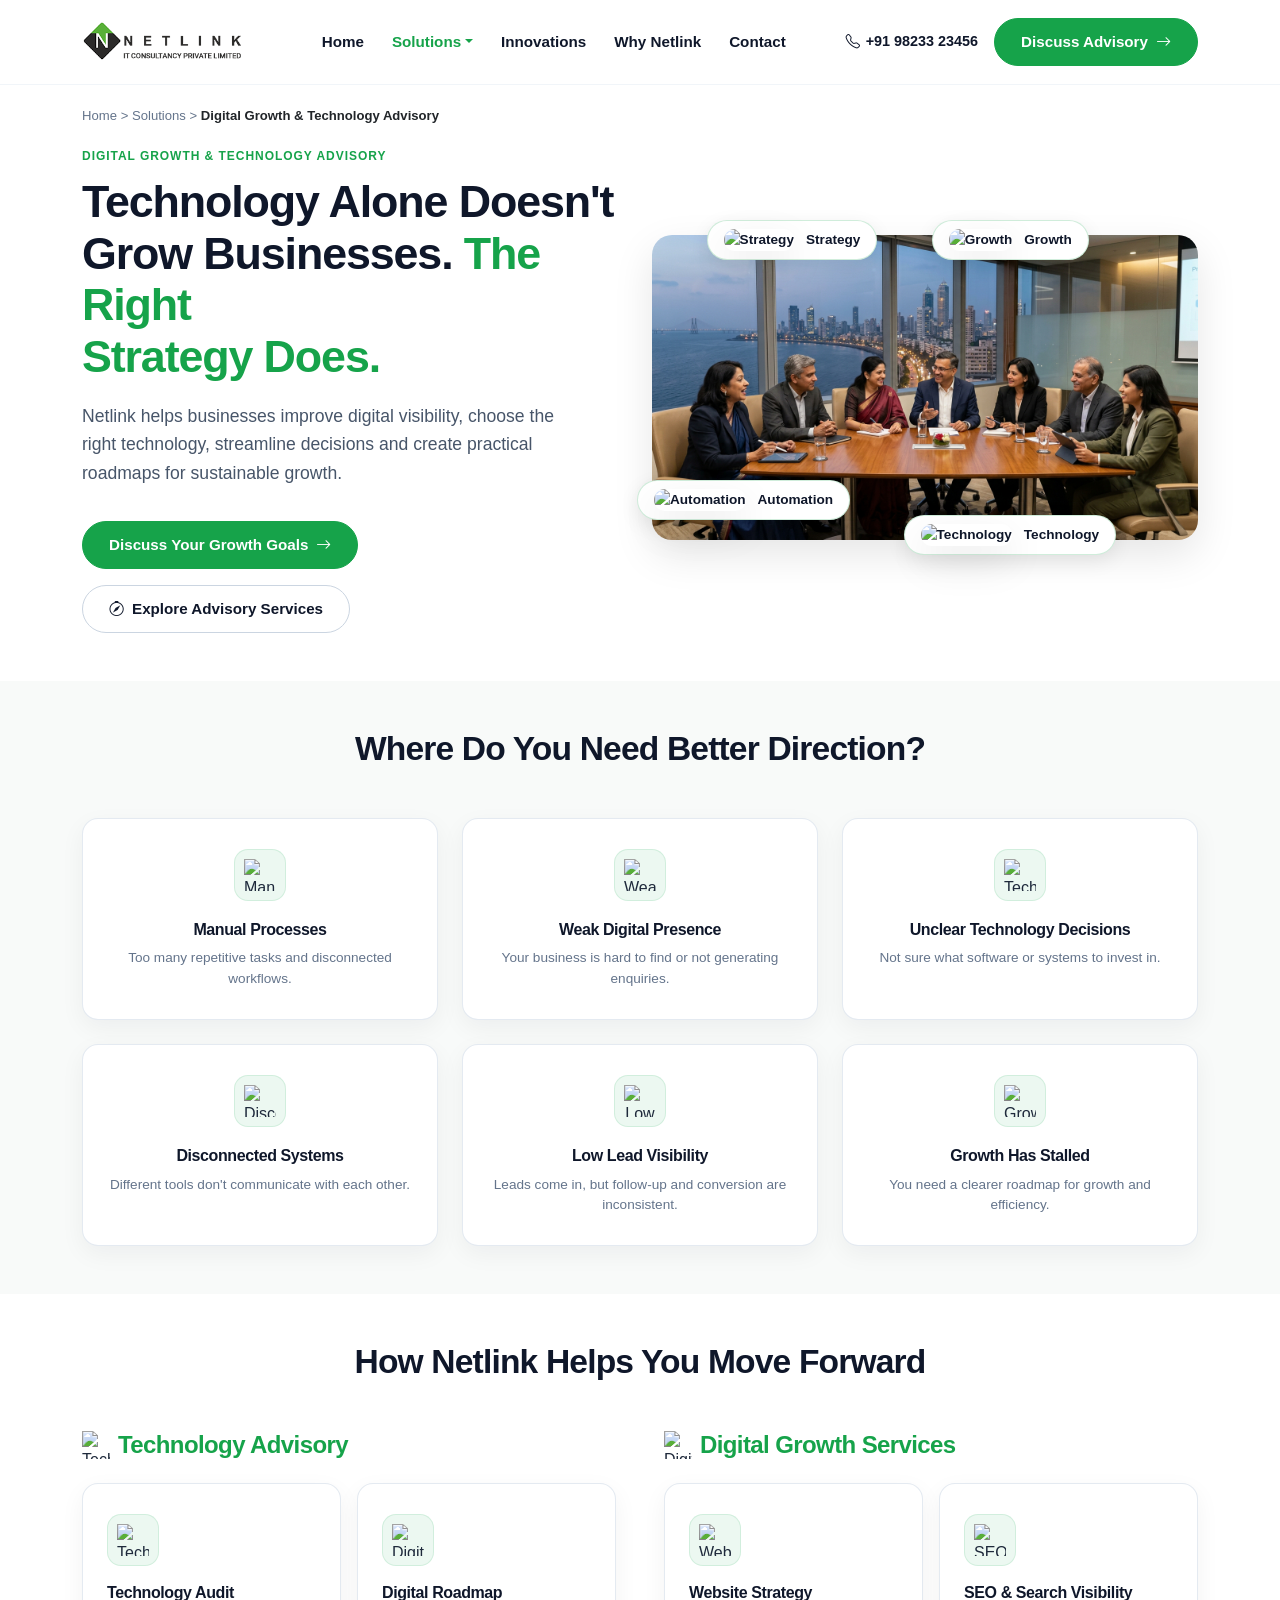
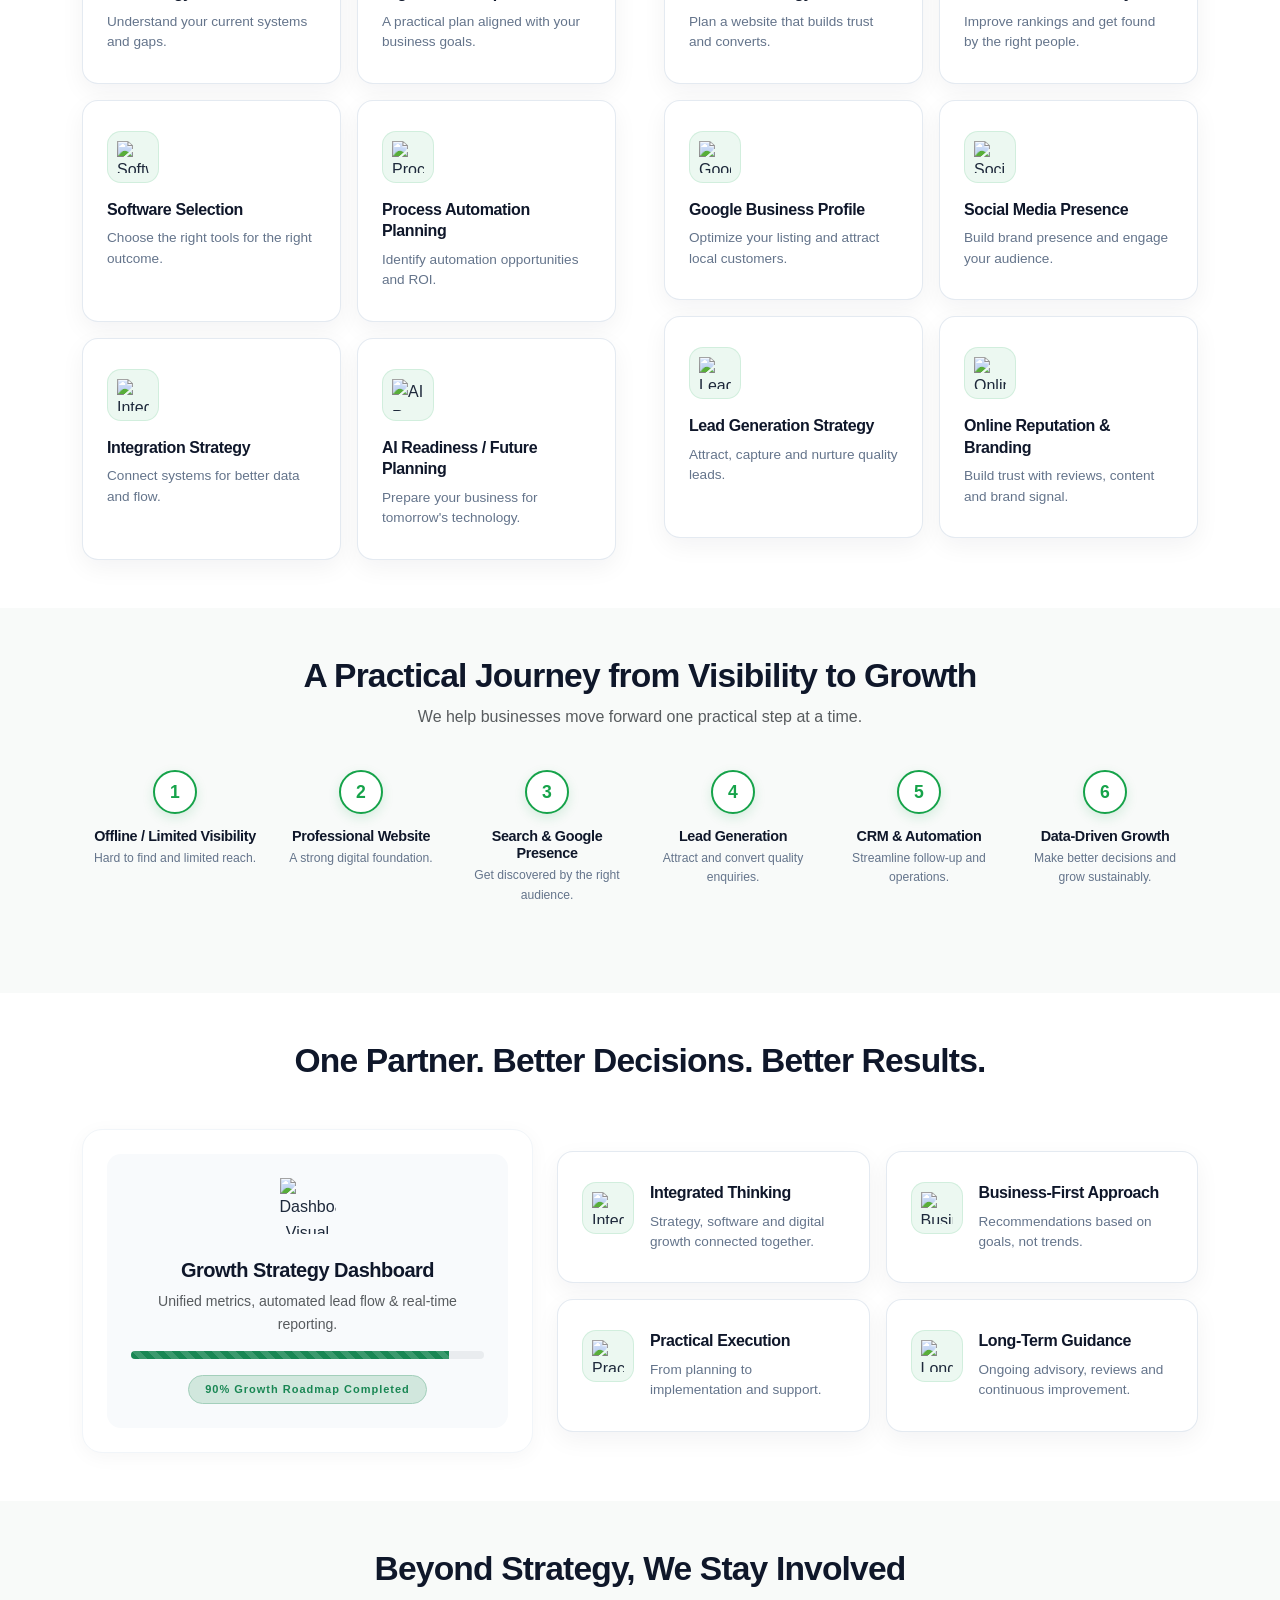
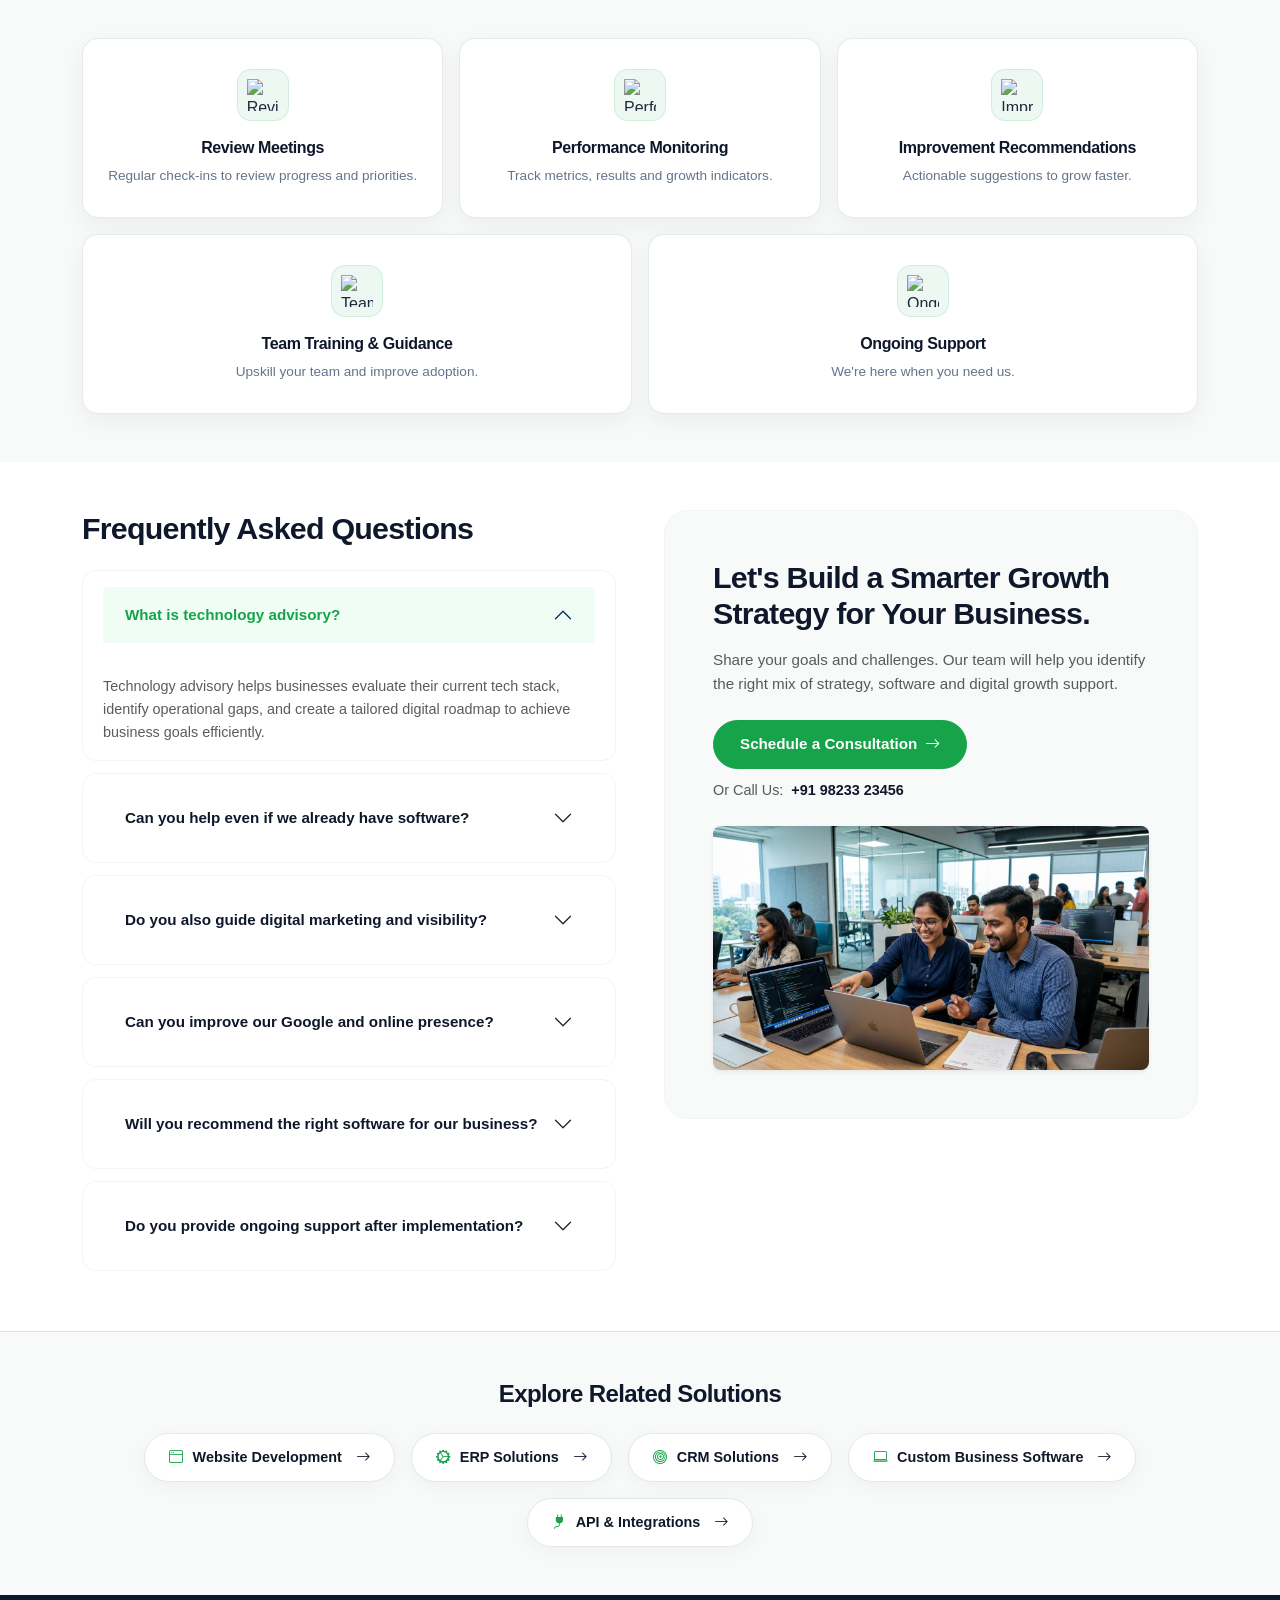
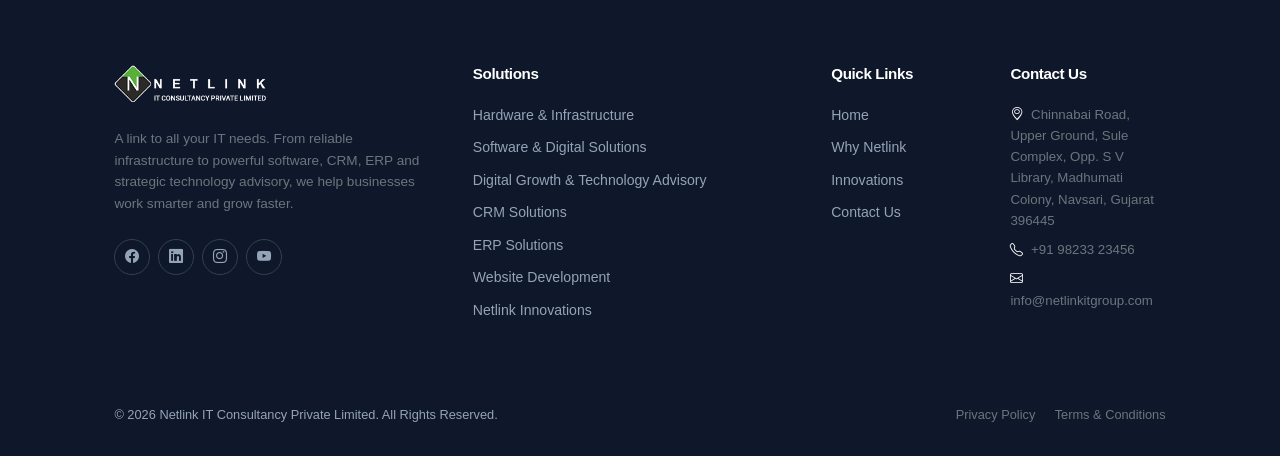
==== commit 673dc5c3: "new module add" ====
--- a/advisory.html
+++ b/advisory.html
@@ -623,7 +623,7 @@
         <!-- Col 1: Brand info -->
         <div class="col-lg-4 col-md-6">
           <a href="front.html" class="d-inline-block mb-3">
-            <img src="logo.png" alt="Netlink IT Consultancy Logo" class="footer-logo" style="max-height: 42px;">
+            <img src="logo-white.png" alt="Netlink IT Consultancy Logo" class="footer-logo" style="max-height: 42px;">
           </a>
           <p class="mb-4 text-secondary" style="max-width: 320px; font-size: 0.85rem; line-height: 1.6;">
             A link to all your IT needs. From reliable infrastructure to powerful software, CRM, ERP and strategic technology advisory, we help businesses work smarter and grow faster.
